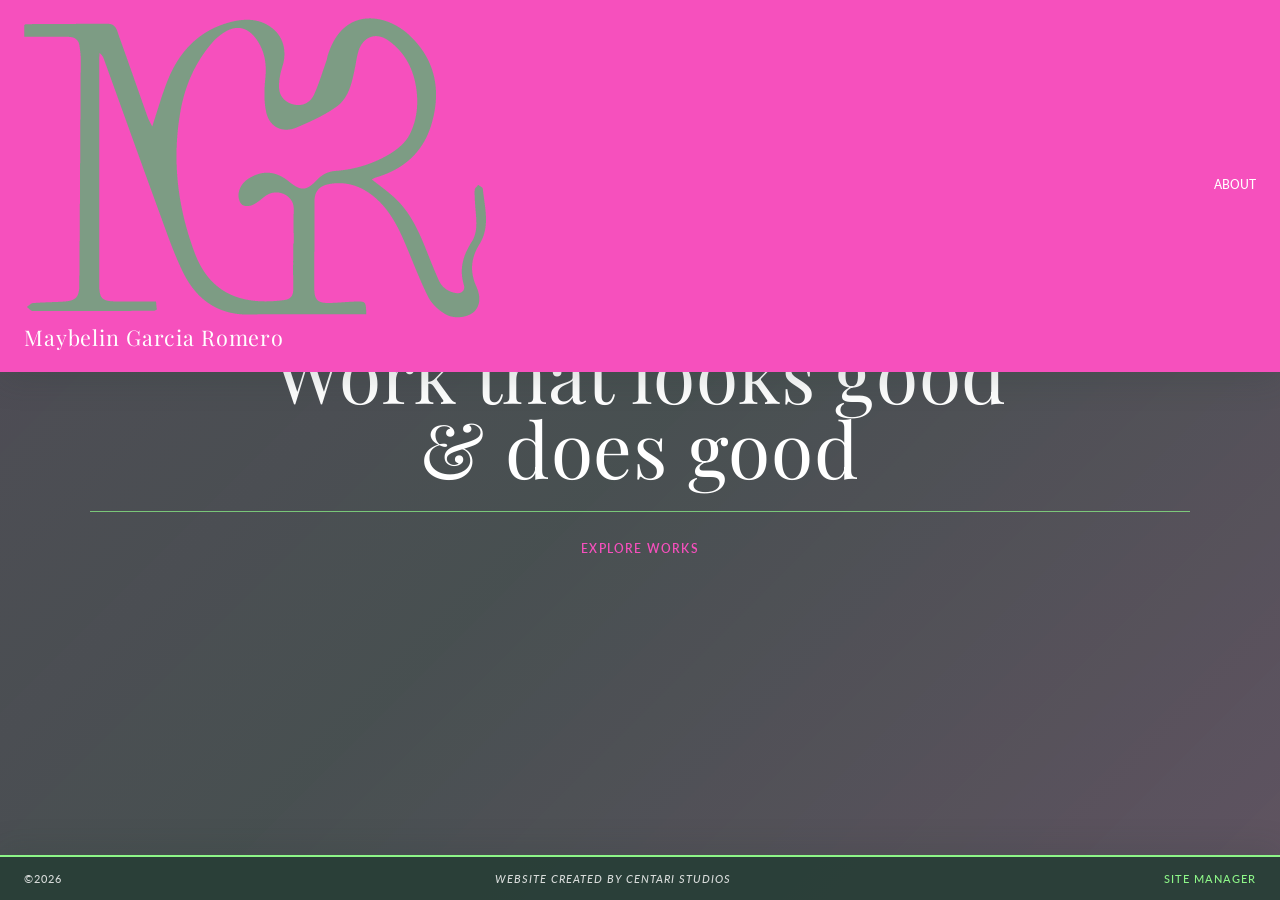
==== public/index.html @ 173c3e7e "make logo center" ====
<!DOCTYPE HTML>
<html lang="en">
<head>
    <meta charset="UTF-8">
    <meta name="viewport" content="width=device-width, initial-scale=1.0">
    <meta name="description" content="Portfolio of Maybelin Garcia Romero.">
    <title>Maybelin Works</title>
    <link rel="icon" href="assets/maygarcia_logo.png" type="image/png" sizes="32x32" data-site-favicon>
    <link rel="preconnect" href="https://fonts.googleapis.com">
    <link rel="preconnect" href="https://fonts.gstatic.com" crossorigin>
    <link href="https://fonts.googleapis.com/css2?family=Lato:wght@300;400;700;900&family=Playfair+Display:ital,wght@0,400;0,500;0,600;0,700;0,800;0,900;1,400;1,600;1,700&display=swap" rel="stylesheet">
    <link rel="stylesheet" href="./stylesheet.css?v=20260817-20">
</head>
<body>

    <-- Background Video -->
<video
        class="background-video"
        autoplay
        muted
        loop
        playsinline 
        preload="auto">
        <source src="https://pub-cc011682079448388e2f0a3b4000b951.r2.dev/bkg_video_16-9.mp4" type="video/mp4">
    </video>
    <div class="background-overlay"></div>

<a class="skip-link" href="#main-content">Skip to Content</a>

<-- Header -->
<header class="site-header">
        <a class="header-logo" href="#" aria-label="Return to Homepage">
            <center><img src="./assets/maygarcia_logo.png" data-site-logo alt="Maybelin Works Logo"></center>
            <span data-site-wordmark>Maybelin Garcia Romero</span>
        </a>

        <nav class="site-nav" aria-label="Site Links">
            <button class="nav-button" type="button" data-open-about>ABOUT</button>
        </nav>
    </header>
    
<-- Middle Hero -->
<main id="main-content">
        <section class="hero">
                <div class="hero-inner">
                    <h1 class="hero-title">Work that looks good<br>&amp; does good</h1>
                    <div class="hero-bottom">
                        <button class="text-button" type="button" data-open-projects>Explore Works</button>
                        <a class="hero-home-button" href="#work" data-home-button hidden>View My Work</a>
                    </div>
                </div>
            </div>
        </section>
    </main>
    
<-- Footer -->
<footer class="site-footer">
        <p><span data-footer-text>©<span data-current-year>Maybelin Works</span></span></p>
        <p><em>Website created by Centari Studios</em></p>
        <p><a href="./admin-login.html">Site Manager</a></p>
    </footer>

<dialog data-projects-dialog>
        <div class="dialog-toolbar">
            <p>Selected Work</p>
            <button class="dialog-close" type="button" data-close-projects>Close</button>
        </div>

        <div class="portfolio-dialog-content">
            <header class="portfolio-intro">
                <h2>Projects and Creative Works</h2>
                <p>
                    A selection of branding, editorial, typography,
                    photography, and educational design work shaped
                    by visual research, culture, and curiosity.
                </p>
            </header>

            <div class="project-list">
<article class="project">
                    <div class="project-gallery">
                        <div class="project-gallery-section">
                            <p class="gallery-heading">Publication</p>

                            <div class="publication-gallery">
                                <div class="publication-spread">
                                    <img src="./assets/fenix_pub/page_01.png" alt="Fenix publication page 1" loading="lazy">
                                    <img src="./assets/fenix_pub/page_02.png" alt="Fenix publication page 2" loading="lazy">
                                </div>

                                <div class="publication-spread">
                                    <img src="./assets/fenix_pub/page_03.png" alt="Fenix publication page 3" loading="lazy">
                                    <img src="./assets/fenix_pub/page_04.png" alt="Fenix publication page 4" loading="lazy">
                                </div>

                                <div class="publication-spread">
                                    <img src="./assets/fenix_pub/page_05.png" alt="Fenix publication page 5" loading="lazy">
                                    <img src="./assets/fenix_pub/page_06.png" alt="Fenix publication page 6" loading="lazy">
                                </div>

                                <div class="publication-spread">
                                    <img src="./assets/fenix_pub/page_07.png" alt="Fenix publication page 7" loading="lazy">
                                    <img src="./assets/fenix_pub/page_08.png" alt="Fenix publication page 8" loading="lazy">
                                </div>

                                <div class="publication-spread">
                                    <img src="./assets/fenix_pub/page_09.png" alt="Fenix publication page 9" loading="lazy">
                                    <img src="./assets/fenix_pub/page_10.png" alt="Fenix publication page 10" loading="lazy">
                                </div>

                                <div class="publication-spread">
                                    <img src="./assets/fenix_pub/page_11.png" alt="Fenix publication page 11" loading="lazy">
                                    <img src="./assets/fenix_pub/page_12.png" alt="Fenix publication page 12" loading="lazy">
                                </div>

                                <div class="publication-spread">
                                    <img src="./assets/fenix_pub/page_13.png" alt="Fenix publication page 13" loading="lazy">
                                    <img src="./assets/fenix_pub/page_14.png" alt="Fenix publication page 14" loading="lazy">
                                </div>

                                <div class="publication-spread">
                                    <img src="./assets/fenix_pub/page_15.png" alt="Fenix publication page 15" loading="lazy">
                                    <img src="./assets/fenix_pub/page_16.png" alt="Fenix publication page 16" loading="lazy">
                                </div>

                                <div class="publication-spread">
                                    <img src="./assets/fenix_pub/page_17.png" alt="Fenix publication page 17" loading="lazy">
                                    <img src="./assets/fenix_pub/page_18.png" alt="Fenix publication page 18" loading="lazy">
                                </div>

                                <div class="publication-spread">
                                    <img src="./assets/fenix_pub/page_19.png" alt="Fenix publication page 19" loading="lazy">
                                    <img src="./assets/fenix_pub/page_20.png" alt="Fenix publication page 20" loading="lazy">
                                </div>

                                <div class="publication-spread">
                                    <img src="./assets/fenix_pub/page_21.png" alt="Fenix publication page 21" loading="lazy">
                                    <img src="./assets/fenix_pub/page_22.png" alt="Fenix publication page 22" loading="lazy" >
                                </div>

                                <div class="publication-spread">
                                    <img src="./assets/fenix_pub/page_23.png" alt="Fenix publication page 23" loading="lazy">
                                    <img src="./assets/fenix_pub/page_24.png" alt="Fenix publication page 24" loading="lazy">
                                </div>
                            </div>
                        </div>
<div class="project-gallery-section">
                            <p class="gallery-heading">Typography</p>
                            <div class="project-image-pair">
                                <img src="./assets/fenix_pub/fenix_pub_typeface1.jpg" alt="Custom typography study created for Fenix" loading="lazy">
                                <img src="./assets/fenix_pub/fenix_pub_typeface2.jpg" alt="Custom typography detail created for Fenix" loading="lazy">
                            </div>
                            <img class="presentation-image" src="./assets/fenix_pub/sugar.png" alt="Handmade sprinkle typography used in the Fenix publication" loading="lazy">
                        </div>
<div class="project-gallery-section">
                            <p class="gallery-heading">Photography</p> 
                            <img class="presentation-image" src="./assets/fenix_pub/fenix_pub_photography1_final_pages.png" alt="Photography work created for the Fenix publication" loading="lazy">
                            <img class="presentation-image" src="./assets/fenix_pub/fenix_pub_photography2_final_pages.png" alt="Additional photography work created for the Fenix publication" loading="lazy">
                        </div>
<div class="project-gallery-section">
                            <p class="gallery-heading">Editorial Development</p> 
                            <img class="presentation-image" src="./assets/fenix_pub/fenix_pub_dep1_final_pages.png" alt="Editorial development for the Fenix publication" loading="lazy">
                            <img class="presentation-image" src="./assets/fenix_pub/fenix_pub_depa1_final_pages.png" alt="Additional editorial development for the Fenix publication" loading="lazy">
                        </div>
<div class="project-gallery-section">
                            <p class="gallery-heading">Moodboard</p>
                            <img class="presentation-image" src="./assets/fenix_pub/fenix_pub_moodboard.png" alt="Fenix publication moodboard and visual development" loading="lazy">
                        </div>
                    </div>

                    <div class="project-info">
                        <p class="project-number">Project 01</p>
                        <p class="project-kicker">Educational Publication</p>
                        <h3>Fenix</h3>
                        <div class="project-description">
                            <p>
                                Fenix is a travel-focused publication documenting
                                kid-friendly destinations across Arizona.
                            </p>

                            <p>
                                The project combines editorial design, typography,
                                photography, and travel recommendations.
                            </p>

                            <p>
                                One featured spread uses an Old English-inspired
                                typeface recreated entirely by hand using sprinkles.
                            </p>

                            <p>
                                All design, typography, and photography were created
                                by Maybelin Garcia Romero.
                            </p>
                        </div>

                        <dl class="project-meta">
                            <div>
                                <dt>Type</dt>
                                <dd>Educational Publication</dd>
                            </div>
                            <div>
                                <dt>Role</dt>
                                <dd>Editorial Design, Typography &amp; Photography</dd>
                            </div>
                        </dl>
                    </div>
                </article>
<article class="project">
                    <div class="project-gallery presentation-gallery">
                        <img class="presentation-image" src="./assets/casa/casa_pres1.png" alt="Casa Guadalupe brand presentation" loading="lazy">
                        <div class="project-gallery-section">
                            <p class="gallery-heading">Identity</p>
                            <div class="project-image-pair">
                                <img src="./assets/casa/casa_red.png" alt="Casa Guadalupe red logo variation" loading="lazy">
                                <img src="./assets/casa/casa_ryg.png" alt="Casa Guadalupe colorful logo variation" loading="lazy">
                            </div>
                        </div>
                        <img class="presentation-image" src="./assets/casa/casa_pres2.png" alt="Casa Guadalupe visual identity presentation" loading="lazy">
                        <img class="presentation-image" src="./assets/casa/casa_pres3.png" alt="Casa Guadalupe branding presentation" loading="lazy">
                        <div class="project-gallery-section">
                            <p class="gallery-heading">Logo Variations</p>
                            <div class="project-image-pair">
                                <img src="./assets/casa/casa_bw.png" alt="Casa Guadalupe black and white logo variation" loading="lazy">
                                <img src="./assets/casa/casa_square.png" alt="Casa Guadalupe square logo design" loading="lazy">
                            </div>
                        </div>
                        <img class="presentation-image" src="./assets/casa/casa_pres4.png" alt="Casa Guadalupe brand application presentation" loading="lazy">
                        <img class="presentation-image" src="./assets/casa/casa_pres5.png" alt="Casa Guadalupe design system presentation" loading="lazy">
                        <img class="presentation-image" src="./assets/casa/casa_pres6.png" alt="Casa Guadalupe final brand presentation" loading="lazy">
                    </div>

                    <div class="project-info">
                        <p class="project-number">Project 02</p>
                        <p class="project-kicker">Educational Branding</p>
                        <h3>Casa Guadalupe</h3>
                        <div class="project-description">
                            <p>
                                Casa Guadalupe is a conceptual brand identity created
                                to build a welcoming sense of community around education.
                            </p>

                            <p>
                                The visual direction draws from the colors and patterns
                                of traditional zarape textiles.
                            </p>

                            <p>
                                The resulting branding uses vibrant color and pattern
                                to create a visual language rooted in education,
                                connection, warmth, and cultural memory.
                            </p>
                        </div>

                        <dl class="project-meta">
                            <div>
                                <dt>Type</dt>
                                <dd>Educational Branding</dd>
                            </div>
                            <div>
                                <dt>Role</dt>
                                <dd>Identity, Branding &amp; Art Direction</dd>
                            </div>
                        </dl>
                    </div>
                </article>
            </div>
        </div>
    </dialog>
<dialog data-about-dialog>
        <div class="dialog-toolbar">
            <p>ABOUT</p>
            <button class="dialog-close" type="button" data-close-about>Close</button>
        </div>

        <div class="about-content">
            <div class="about-intro">
                <h2>Maybelin Garcia Romero</h2>
            </div>

            <div class="about-copy">
                <p>
                    Selected work in branding, editorial design, typography,
                    photography, and visual identity.
                </p>
            </div>
        </div>
    </dialog>

    <script src="./site-config.js?v=20260817-20"></script>

</body>
</html>
---- public/stylesheet.css ----
@import url('https://fonts.googleapis.com/css2?family=Lato:wght@300;400;700;900&family=Playfair+Display:ital,wght@0,400;0,500;0,600;0,700;1,400&display=swap');

:root {
    --dark-green: #2A3F38;
    --lime: #8DF688;
    --purple: #562F54;
    --charcoal: #57585D;
    --pink: #F650BD;

    --background: #57585D;
    --text: #2A3F38;
    --panel: #FFFFFF;

    --light-text: #FFFFFF;

    --font-display: "Playfair Display", Georgia, serif;
    --font-body: "Lato", Arial, sans-serif;
}

* {
    box-sizing: border-box;
}

html {
    scroll-behavior: smooth;
}

html, body {
    width: 100%;
    min-height: 100%;
}

body {
    margin: 0;
    background: var(--background);
    color: var(--text);
    font-family: var(--font-body);
}

button, a, input, textarea, select {
    color: inherit;
    font: inherit;
}

button {
    cursor: pointer;
}

a {
    text-decoration: none;
}

a:hover, button:hover {
    color: var(--lime);
}

/* Accessibility */
.skip-link {
    position: fixed;
    top: 0;
    left: 0;
    padding: 0.75rem 1rem;
    background: var(--pink);
    color: var(--dark-green);
    z-index: 500;
    transform: translateY(-100%);
}

.skip-link:focus {
    transform: translateY(0);
}

/* Header */
.site-header {
    position: fixed;
    top: 0;
    left: 0;
    right: 0;
    z-index: 20;
    display: flex;
    align-items: center;
    justify-content: space-between;
    gap: 1rem;
    padding: 1.15rem 1.5rem;
    background: var(--pink);
    color: var(--light-text);
    border-bottom: 2px solid var(--pink);
    box-shadow: 0 8px 30px rgba(42, 63, 56, 0.18);
    backdrop-filter: blur(10px);
    -webkit-backdrop-filter: blur(10px);
    font-family: var(--font-body);
    font-size: 0.75rem;
    font-weight: 500;
    text-transform: uppercase;
    letter-spacing: 0.1em;
    pointer-events: none;
}

.site-header a,
.site-header button,
.site-nav {
    pointer-events: auto;
}

.header-logo {
    color: var(--light-text);
    font-family: var(--font-display);
    font-size: 1.35rem;
    font-weight: 400;
    text-transform: none;
    letter-spacing: 0.04em;
}

.header-logo:hover {
    color: var(--lime);
}

.site-nav {
    display: flex;
    align-items: center;
    gap: 1.3rem;
}

.nav-button,
.text-button,
.dialog-close {
    padding: 0;
    border: 0;
    background: none;
}

.site-nav a,
.site-nav button,
.text-button {
    position: relative;
}

.site-nav a::after, .site-nav button::after, .text-button::after {
    content: "";
    position: absolute;
    right: 0;
    bottom: -0.3rem;
    left: 0;
    height: 1px;
    background: currentColor;
    transform: scaleX(0);
    transform-origin: right;
    transition:
        transform 180ms ease;
}

.site-nav a:hover::after,
.site-nav button:hover::after,
.text-button:hover::after,
.site-nav a:focus::after,
.site-nav button:focus::after,
.text-button:focus::after {
    transform: scaleX(1);
    transform-origin: left;
}

.site-nav a:hover,
.site-nav button:hover {
    color: var(--lime);
}

/* Background and hero */
.background-video {
    position: fixed;
    inset: 0;
    width: 100%;
    height: 100%;
    object-fit: cover;
    z-index: 0;
    pointer-events: none;
}

.background-overlay {
    position: fixed;
    inset: 0;
    background: linear-gradient(135deg, rgba(86, 47, 84, 0.22), rgba(42, 63, 56, 0.18), rgba(246, 80, 189, 0.10)), rgba(42, 63, 56, 0.16);
    z-index: 1;
    pointer-events: none;
}

.hero {
    position: fixed;
    inset: 0;
    width: 100%;
    height: 100vh;
    display: flex;
    align-items: center;
    justify-content: center;
    padding: 6.5rem 2rem;
    text-align: center;
    z-index: 5;
    pointer-events: none;
}

.hero-inner {
    width: 100%;
    max-width: 1100px;
    display: flex;
    flex-direction: column;
    align-items: center;
    pointer-events: auto;
}

.hero-title {
    max-width: 900px;
    margin: 0 auto;
    color: var(--light-text);
    font-family: var(--font-display);
    font-size: clamp(3.2rem, 6vw, 6.7rem);
    font-weight: 400;
    line-height: 0.98;
    letter-spacing: 0.01em;
    text-align: center;
}

.hero-bottom {
    width: 100%;
    display: flex;
    flex-direction: column;
    align-items: center;
    gap: 1rem;
    margin-top: 1.6rem;
    padding-top: 1.2rem;
    border-top: 1px solid rgba(141, 246, 136, 0.72);
    text-align: center;
    pointer-events: auto;
}

.text-button {
    position: relative;
    z-index: 50;
    padding: 0.6rem 1rem;
    border: 0;
    background: none;
    color: var(--pink);
    white-space: nowrap;
    font-family: var(--font-body);
    font-size: 0.75rem;
    font-weight: 600;
    text-transform: uppercase;
    letter-spacing: 0.1em;
    cursor: pointer;
    pointer-events: auto;
}

.text-button:hover {
    color: var(--lime);
}

/* Footer */
.site-footer {
    position: fixed;
    bottom: 0;
    left: 0;
    right: 0;
    z-index: 20;
    display: flex;
    align-items: center;
    justify-content: space-between;
    gap: 1rem;
    padding: 0.95rem 1.5rem;
    background: rgba(42, 63, 56, 0.97);
    color: rgba(255, 255, 255, 0.82);
    border-top: 2px solid var(--lime);
    box-shadow: 0 -8px 30px rgba(42, 63, 56, 0.15);
    font-family: var(--font-body);
    font-size: 0.68rem;
    font-weight: 500;
    text-transform: uppercase;
    letter-spacing: 0.09em;
    pointer-events: none;
}

.site-footer p {
    margin: 0;
}

.site-footer a {
    color: var(--lime);
    pointer-events: auto;
}

.site-footer a:hover {
    color: var(--pink);
}

/* Dialogs and portfolio */
dialog {
    width: 100%;
    max-width: none;
    height: 100%;
    max-height: none;
    margin: 0;
    padding: 0;
    border: 0;
    background: var(--panel);
    color: var(--text);
    overflow-y: auto;
    z-index: 100;
}

dialog::backdrop {
    background: rgba(42, 63, 56, 0.75);
    backdrop-filter: blur(5px);
    -webkit-backdrop-filter: blur(5px);
}

dialog[open] {
    animation: dialog-in 220ms ease both;
}

@keyframes dialog-in {
    from {
        opacity: 0;
        transform: translateY(1rem);
    }

    to {
        opacity: 1;
        transform: translateY(0);
    }

}

.dialog-toolbar {
    position: sticky;
    top: 0;
    z-index: 5;
    display: flex;
    justify-content: space-between;
    align-items: center;
    padding: 1.15rem 1.5rem;
    border-bottom: 2px solid var(--pink);
    background: rgba(42, 63, 56, 0.98);
    color: var(--light-text);
    backdrop-filter: blur(12px);
    -webkit-backdrop-filter: blur(12px);
    font-family: var(--font-body);
    font-size: 0.72rem;
    font-weight: 500;
    text-transform: uppercase;
    letter-spacing: 0.1em;
}

.dialog-toolbar p {
    margin: 0;
    font-weight: 600;
}

.dialog-close {
    color: var(--lime);
    font-family: var(--font-body);
    font-size: 0.72rem;
    font-weight: 600;
    text-transform: uppercase;
    letter-spacing: 0.1em;
}

.dialog-close:hover {
    color: var(--pink);
}

.portfolio-dialog-content {
    padding: clamp(2.5rem, 5vw, 5.5rem) 1.5rem 6rem;
}

.portfolio-intro {
    display: grid;
    grid-template-columns: minmax(0, 1.5fr) minmax(260px, 0.5fr);
    gap: 3rem;
    margin-bottom: 4.5rem;
}

.portfolio-intro h2 {
    max-width: 850px;
    margin: 0;
    color: var(--purple);
    font-family: var(--font-display);
    font-size: clamp(3.2rem, 7vw, 7.5rem);
    font-weight: 400;
    line-height: 0.95;
    letter-spacing: 0.01em;
}

.portfolio-intro p {
    max-width: 500px;
    margin: 0;
    color: var(--charcoal);
    font-family: var(--font-body);
    font-size: 0.95rem;
    line-height: 1.75;
}

.project-list {
    display: grid;
    gap: 0;
    border-top: 3px solid var(--lime);
}

.project {
    display: grid;
    grid-template-columns: minmax(0, 1.4fr) minmax(270px, 0.6fr);
    gap: clamp(2rem, 5vw, 5rem);
    padding: 3rem 0 5rem;
    border-bottom: 1px solid rgba(86, 47, 84, 0.25);
}

.project-gallery {
    display: grid;
    gap: 1.5rem;
    min-width: 0;
}

.project-gallery > img {
    display: block;
    width: 100%;
    height: auto;
    min-height: 280px;
    background: var(--purple);
    object-fit: cover;
    border: 1px solid rgba(86, 47, 84, 0.15);
    border-radius: 12px;
    box-shadow: 0 12px 30px rgba(42, 63, 56, 0.08);
}

.project-gallery > img:first-child {
    min-height: 380px;
}

.project-gallery .presentation-image {
    display: block;
    width: 100%;
    height: auto;
    min-height: 0;
    object-fit: contain;
    background: #FFFFFF;
    border: 1px solid rgba(86, 47, 84, 0.15);
    border-radius: 12px;
    box-shadow: 0 14px 35px rgba(42, 63, 56, 0.10);
}

.publication-gallery {
    display: grid;
    gap: 1.75rem;
}

.publication-spread {
    display: grid;
    grid-template-columns: repeat(2, minmax(0, 1fr));
    gap: 0.65rem;
    padding: 1rem;
    background: linear-gradient(145deg, var(--dark-green), var(--purple));
    border: 1px solid rgba(246, 80, 189, 0.28);
    border-radius: 14px;
    box-shadow: 0 16px 35px rgba(42, 63, 56, 0.14);
    overflow: hidden;
}

.project-gallery .publication-spread img {
    display: block;
    width: 100%;
    height: auto;
    min-width: 0;
    min-height: 0;
    object-fit: contain;
    background: #FFFFFF;
    border: 0;
    border-radius: 6px;
    box-shadow: none;
}

.project-image-pair {
    display: grid;
    grid-template-columns: repeat(2, minmax(0, 1fr));
    gap: 1.25rem;
}

.project-gallery .project-image-pair img {
    display: block;
    width: 100%;
    height: auto;
    min-width: 0;
    min-height: 0;
    object-fit: contain;
    background: #FFFFFF;
    border: 1px solid rgba(86, 47, 84, 0.14);
    border-radius: 10px;
    box-shadow: 0 10px 25px rgba(42, 63, 56, 0.08);
}

.project-gallery-section {
    display: grid;
    gap: 1.25rem;
    margin-top: 1rem;
}

.gallery-heading {
    display: flex;
    align-items: center;
    gap: 1rem;
    margin: 0.5rem 0 0;
    color: var(--dark-green);
    font-family: var(--font-body);
    font-size: 0.68rem;
    font-weight: 700;
    text-transform: uppercase;
    letter-spacing: 0.14em;
}

.gallery-heading::after {
    content: "";
    flex: 1;
    height: 1px;
    background: rgba(141, 246, 136, 0.8);
}

.project-info {
    position: relative;
    align-self: start;
}

.project-number,
.project-kicker {
    margin: 0 0 0.8rem;
    color: var(--dark-green);
    font-family: var(--font-body);
    font-size: 0.7rem;
    font-weight: 700;
    text-transform: uppercase;
    letter-spacing: 0.13em;
}

.project-kicker {
    color: var(--pink);
}

.project-info h3 {
    margin: 0 0 1.25rem;
    color: var(--purple);
    font-family: var(--font-display);
    font-size: clamp(2.5rem, 4.5vw, 4.8rem);
    font-weight: 400;
    line-height: 1;
    letter-spacing: 0.01em;
}

.project-description {
    margin: 0;
    color: var(--charcoal);
    font-family: var(--font-body);
    font-size: 0.92rem;
    line-height: 1.75;
}

.project-description p {
    margin: 0 0 1rem;
}

.project-description p:last-child {
    margin-bottom: 0;
}

.project-description strong {
    color: var(--purple);
    font-weight: 600;
}

.project-meta {
    display: grid;
    gap: 0.8rem;
    margin: 2rem 0 0;
    padding-top: 1.25rem;
    border-top: 1px solid rgba(141, 246, 136, 0.8);
    font-family: var(--font-body);
    font-size: 0.82rem;
}

.project-meta div {
    display: grid;
    grid-template-columns: 5rem 1fr;
    gap: 1rem;
}

.project-meta dt {
    color: var(--dark-green);
    font-weight: 700;
}

.project-meta dd {
    margin: 0;
    color: var(--charcoal);
}

/* About */
.about-content {
    display: grid;
    grid-template-columns: minmax(0, 1.1fr) minmax(320px, 0.9fr);
    gap: clamp(3rem, 8vw, 8rem);
    padding: clamp(3rem, 7vw, 7rem) 1.5rem;
}

.about-content h2 {
    margin: 0;
    color: var(--purple);
    font-family: var(--font-display);
    font-size: clamp(3.2rem, 7vw, 7.5rem);
    font-weight: 400;
    line-height: 0.95;
    letter-spacing: 0.01em;
}

.about-copy {
    color: var(--charcoal);
    font-family: var(--font-body);
    font-size: 0.95rem;
    line-height: 1.8;
}

.about-copy p {
    margin-top: 0;
    margin-bottom: 1.25rem;
}

.about-copy p:first-child::first-letter {
    float: left;
    margin: 0.08em 0.12em 0 0;
    color: var(--pink);
    font-family: var(--font-display);
    font-size: 4.5rem;
    line-height: 0.7;
}

.about-intro {
    display: flex;
    flex-direction: column;
    align-items: flex-start;
}

.about-photo {
    width: 100%;
    max-width: 430px;
    margin-bottom: 2rem;
    overflow: hidden;
    border: 1px solid rgba(246, 80, 189, 0.45);
    border-radius: 16px;
    background: var(--purple);
    box-shadow: 0 20px 45px rgba(42, 63, 56, 0.14);
}

.about-photo img {
    display: block;
    width: 100%;
    aspect-ratio: 4 / 5;
    object-fit: cover;
    transition: transform 300ms ease;
}

.about-photo:hover img {
    transform: scale(1.015);
}

.contact-list {
    display: grid;
    gap: 1rem;
    margin-top: 2.5rem;
    padding-top: 1.5rem;
    border-top: 2px solid var(--lime);
    font-family: var(--font-body);
    font-size: 0.85rem;
}

.contact-list div {
    display: grid;
    grid-template-columns: 5rem 1fr;
    gap: 1rem;
}

.contact-list dt {
    color: var(--dark-green);
    font-weight: 700;
}

.contact-list dd {
    margin: 0;
}

.contact-list a {
    color: var(--pink);
    font-weight: 500;
}

.contact-list a:hover {
    color: var(--dark-green);
}

body.dialog-open {
    overflow: hidden;
}

/* Admin login */
.admin-login-page {
    min-height: 100vh;
    margin: 0;
    background:
        radial-gradient(circle at top left,rgba(246, 80, 189, 0.24),transparent 38%),
        radial-gradient(circle at bottom right,rgba(141, 246, 136, 0.18), transparent 42%), var(--dark-green);
    color: var(--light-text);
    font-family: var(--font-body);
}

.admin-login-main {
    min-height: 100vh;
    display: flex;
    align-items: center;
    justify-content: center;
    padding: 2rem;
}

.admin-login-card {
    width: min(100%, 440px);
    padding: 2.6rem;
    background: rgba(86, 47, 84, 0.87);
    border: 1px solid rgba(246, 80, 189, 0.55);
    border-radius: 18px;
    backdrop-filter: blur(14px);
    -webkit-backdrop-filter: blur(14px);
    box-shadow: 0 30px 80px rgba(20, 30, 26, 0.45), 0 0 40px rgba(246, 80, 189, 0.08);
}

.admin-login-heading {
    margin-bottom: 2rem;
}

.admin-login-kicker {
    margin: 0 0 0.75rem;
    color: var(--lime);
    font-family: var(--font-body);
    font-size: 0.7rem;
    font-weight: 600;
    text-transform: uppercase;
    letter-spacing: 0.15em;
}

.admin-login-heading h1 {
    margin: 0;
    color: var(--light-text);
    font-family: var(--font-display);
    font-size: clamp(3rem, 7vw, 4.5rem);
    font-weight: 400;
    line-height: 1;
    letter-spacing: 0.02em;
}

.admin-login-heading > p:last-child {
    margin: 1rem 0 0;
    color: rgba(255, 255, 255, 0.78);
    font-family: var(--font-body);
    font-size: 0.9rem;
    line-height: 1.6;
}

.admin-login-form {
    display: grid;
    gap: 1.25rem;
    font-family: var(--font-body);
}

.admin-form-group {
    display: grid;
    gap: 0.5rem;
}

.admin-form-group label {
    color: rgba(255, 255, 255, 0.85);
    font-size: 0.68rem;
    font-weight: 600;
    text-transform: uppercase;
    letter-spacing: 0.1em;
}

.admin-form-group input {
    width: 100%;
    padding: 0.95rem 1rem;
    border: 1px solid rgba(141, 246, 136, 0.32);
    border-radius: 9px;
    outline: none;
    background: rgba(255, 255, 255, 0.07);
    color: var(--light-text);
    font-family: var(--font-body);
    font-size: 0.95rem;
    transition:
        border-color 180ms ease,
        background 180ms ease,
        box-shadow 180ms ease;
}

.admin-form-group input:focus {
    border-color: var(--lime);
    background: rgba(255, 255, 255, 0.10);
    box-shadow: 0 0 0 3px rgba(141, 246, 136, 0.10);
}

.admin-password-wrapper {
    position: relative;
}

.admin-password-wrapper input {
    padding-right: 4.5rem;
}

.admin-password-toggle {
    position: absolute;
    top: 50%;
    right: 1rem;
    transform: translateY(-50%);
    padding: 0;
    border: 0;
    background: none;
    color: var(--lime);
    font-family: var(--font-body);
    font-size: 0.68rem;
    font-weight: 600;
    text-transform: uppercase;
    letter-spacing: 0.08em;
}

.admin-password-toggle:hover {
    color: var(--pink);
}

.admin-login-submit {
    width: 100%;
    padding: 1rem;
    border: 1px solid var(--pink);
    border-radius: 9px;
    background: var(--pink);
    color: var(--dark-green);
    font-family: var(--font-body);
    font-size: 0.78rem;
    font-weight: 700;
    text-transform: uppercase;
    letter-spacing: 0.1em;
    transition:
        background 180ms ease,
        color 180ms ease,
        border-color 180ms ease,
        transform 180ms ease;
}

.admin-login-submit:hover {
    border-color: var(--lime);
    background: var(--lime);
    color: var(--dark-green);
    transform: translateY(-1px);
}

.admin-login-submit:disabled {
    opacity: 0.6;
    cursor: wait;
    transform: none;
}

.admin-login-status {
    min-height: 1.25rem;
    margin: 0;
    color: var(--pink);
    font-size: 0.82rem;
}

.admin-login-status.success {
    color: var(--lime);
}

.admin-login-footer {
    margin-top: 2rem;
    padding-top: 1.25rem;
    border-top: 1px solid rgba(141, 246, 136, 0.3);
    text-align: center;
}

.admin-login-footer a {
    color: var(--lime);
    font-family: var(--font-body);
    font-size: 0.68rem;
    font-weight: 600;
    text-transform: uppercase;
    letter-spacing: 0.09em;
}

.admin-login-footer a:hover {
    color: var(--pink);
}

/* Responsive */
@media (max-width: 1000px) {
    .hero-text-box {
        width: min(86vw, 900px);
    }

    .hero-title {
        font-size: clamp(3rem, 8vw, 6rem);
    }

    .portfolio-intro {
        grid-template-columns: minmax(0, 1.25fr) minmax(240px, 0.75fr);
    }

}

@media (max-width: 760px) {
    .site-header {
        padding: 0.85rem 1rem;
        flex-direction: column;
        align-items: flex-start;
        gap: 0.55rem;
    }

    .wordmark {
        font-size: 1.2rem;
    }

    .site-nav {
        width: 100%;
        display: flex;
        flex-wrap: wrap;
        gap: 0.55rem 1rem;
    }

    .site-nav a,
    .site-nav button {
        font-size: 0.65rem;
    }

    .hero {
        position: fixed;
        inset: 0;
        width: 100%;
        height: 100vh;
        display: flex;
        align-items: center;
        justify-content: center;
        padding: 7.5rem 1rem 5.5rem;
        text-align: center;
        z-index: 5;
        pointer-events: none;
    }

    .hero-inner {
        width: 100%;
        max-width: 100%;
        display: flex;
        flex-direction: column;
        align-items: center;
        pointer-events: auto;
    }

    .hero-text-box {
        width: 100%;
        max-width: 620px;
        max-height: calc(100vh - 14rem);
        margin: 0 auto;
        padding: 26px 20px;
        border-radius: 14px;
        overflow-y: auto;
        pointer-events: auto;
    }

    .hero-text-box::before,
    .hero-text-box::after {
        width: 25px;
        height: 25px;
    }

    .hero-kicker {
        margin-bottom: 0.65rem;
        font-size: 0.64rem;
    }

    .hero-title {
        max-width: 100%;
        margin: 0 auto;
        font-size: clamp(2.6rem, 12vw, 4.8rem);
        line-height: 1;
        text-align: center;
    }

    .hero-bottom {
        width: 100%;
        gap: 0.85rem;
        margin-top: 1rem;
        padding-top: 0.85rem;
    }

    .text-button {
        align-self: center;
        font-size: 0.68rem;
    }

    .site-footer {
        padding: 0.7rem 1rem;
        flex-wrap: wrap;
        justify-content: center;
        gap: 0.25rem 0.8rem;
        font-size: 0.6rem;
        text-align: center;
    }

    .portfolio-intro,
    .project,
    .about-content {
        grid-template-columns: 1fr;
    }

    .portfolio-dialog-content,
    .dialog-toolbar,
    .about-content {
        padding-right: 1rem;
        padding-left: 1rem;
    }

    .dialog-toolbar {
        padding-top: 1rem;
        padding-bottom: 1rem;
    }

    .portfolio-intro {
        gap: 1.5rem;
        margin-bottom: 3rem;
    }

    .portfolio-intro h2,
    .about-content h2 {
        font-size: clamp(3rem, 14vw, 5rem);
    }

    .project {
        gap: 1.5rem;
        padding: 2.5rem 0 3.5rem;
    }

    .project-info {
        position: static;
        order: -1;
    }

    .project-gallery > img,
    .project-gallery > img:first-child {
        min-height: 220px;
    }

    .presentation-gallery .presentation-image {
        height: auto;
        min-height: 0;
        object-fit: contain;
    }

    .publication-spread {
        grid-template-columns: 1fr;
        gap: 0.8rem;
        padding: 0.8rem;
    }

    .project-gallery .publication-spread img {
        height: auto;
        min-height: 0;
        object-fit: contain;
    }

    .project-image-pair {
        grid-template-columns: 1fr;
    }

    .project-gallery .project-image-pair img {
        height: auto;
        min-height: 0;
        object-fit: contain;
    }

    .contact-list div,
    .project-meta div {
        grid-template-columns: 1fr;
        gap: 0.25rem;
    }

    .about-content {
        gap: 2rem;
    }

    .admin-login-main {
        padding: 1rem;
    }

    .admin-login-card {
        padding: 2rem 1.5rem;
    }

}

@media (max-width: 480px) {
    .site-header {
        padding: 0.7rem 0.8rem;
    }

    .wordmark {
        font-size: 1.05rem;
    }

    .site-nav {
        gap: 0.45rem 0.75rem;
    }

    .site-nav a,
    .site-nav button {
        font-size: 0.6rem;
    }

    .hero {
        padding: 7rem 0.75rem 5rem;
    }

    .hero-text-box {
        max-height: calc(100vh - 13rem);
        padding: 22px 16px;
    }

    .hero-title {
        font-size: clamp(2.35rem, 11vw, 3.8rem);
    }

    .site-footer {
        padding: 0.6rem 0.75rem;
        font-size: 0.54rem;
    }

    .publication-spread {
        padding: 0.55rem;
        gap: 0.55rem;
        border-radius: 10px;
    }

    .project-gallery .publication-spread img {
        border-radius: 4px;
    }

    .project-image-pair {
        gap: 0.8rem;
    }

    .admin-login-card {
        padding: 1.75rem 1.25rem;
    }

    .admin-login-heading h1 {
        font-size: 3rem;
    }

}

/* Image viewer */

.portfolio-zoomable {
    cursor: zoom-in;
    transition:
        transform 180ms ease,
        box-shadow 180ms ease,
        opacity 180ms ease;
}

.portfolio-zoomable:hover {
    transform: translateY(-2px);
    box-shadow: 0 18px 38px rgba(42, 63, 56, 0.16);
}

.portfolio-zoomable:focus-visible {
    outline: 3px solid var(--pink);
    outline-offset: 4px;
}

.portfolio-lightbox {
    width: 100vw;
    max-width: none;
    height: 100vh;
    max-height: none;
    margin: 0;
    padding: 0;
    border: 0;
    background: rgba(20, 28, 25, 0.98);
    color: var(--light-text);
    overflow: hidden;
}

.portfolio-lightbox::backdrop {
    background: rgba(20, 28, 25, 0.92);
    backdrop-filter: blur(12px);
    -webkit-backdrop-filter: blur(12px);
}

.portfolio-lightbox-toolbar {
    position: absolute;
    top: 0;
    left: 0;
    right: 0;
    z-index: 10;
    display: flex;
    align-items: center;
    justify-content: space-between;
    padding: 1.1rem 1.5rem;
    background: rgba(42, 63, 56, 0.94);
    border-bottom: 2px solid var(--pink);
    backdrop-filter: blur(14px);
    -webkit-backdrop-filter: blur(14px);
}

.portfolio-lightbox-count {
    margin: 0;
    color: var(--lime);
    font-family: var(--font-body);
    font-size: 0.7rem;
    font-weight: 700;
    text-transform: uppercase;
    letter-spacing: 0.12em;
}

.portfolio-lightbox-close {
    padding: 0;
    border: 0;
    background: none;
    color: var(--lime);
    font-family: var(--font-body);
    font-size: 0.7rem;
    font-weight: 700;
    text-transform: uppercase;
    letter-spacing: 0.12em;
}

.portfolio-lightbox-close:hover {
    color: var(--pink);
}

.portfolio-lightbox-close:focus-visible {
    outline: 2px solid var(--pink);
    outline-offset: 5px;
}

.portfolio-lightbox-stage {
    position: relative;
    width: 100%;
    height: 100%;
    display: flex;
    align-items: center;
    justify-content: center;
    padding: 5.5rem 6rem 2rem;
}

.portfolio-lightbox-figure {
    width: 100%;
    height: 100%;
    margin: 0;
    display: flex;
    flex-direction: column;
    align-items: center;
    justify-content: center;
    gap: 1rem;
}

.portfolio-lightbox-figure img {
    display: block;
    width: auto;
    height: auto;
    max-width: 100%;
    max-height: calc(100vh - 9rem);
    object-fit: contain;
    border-radius: 8px;
    background: #FFFFFF;
    box-shadow: 0 22px 70px rgba(0, 0, 0, 0.42);
}

.portfolio-lightbox-figure figcaption {
    max-width: 800px;
    margin: 0 auto;
    color: rgba(255, 255, 255, 0.78);
    font-family: var(--font-body);
    font-size: 0.75rem;
    line-height: 1.5;
    text-align: center;
}

.portfolio-lightbox-nav {
    position: absolute;
    top: 50%;
    z-index: 10;
    width: 3.4rem;
    height: 3.4rem;
    display: flex;
    align-items: center;
    justify-content: center;
    padding: 0;
    border: 1px solid rgba(141, 246, 136, 0.55);
    border-radius: 50%;
    background: rgba(42, 63, 56, 0.86);
    color: var(--lime);
    font-size: 1.6rem;
    transform: translateY(-50%);
    transition:
        background 180ms ease,
        color 180ms ease,
        border-color 180ms ease,
        transform 180ms ease;
}

.portfolio-lightbox-nav:hover {
    background: var(--pink);
    color: var(--dark-green);
    border-color: var(--pink);
    transform: translateY(-50%) scale(1.05);
}

.portfolio-lightbox-nav:focus-visible {
    outline: 3px solid var(--pink);
    outline-offset: 4px;
}

.portfolio-lightbox-prev {
    left: 1.25rem;
}

.portfolio-lightbox-next {
    right: 1.25rem;
}

@media (max-width: 760px) {
    .portfolio-lightbox-toolbar {
        padding: 0.9rem 1rem;
    }

    .portfolio-lightbox-stage {
        padding: 4.75rem 1rem 5.5rem;
    }

    .portfolio-lightbox-figure img {
        max-height: calc(100vh - 11rem);
    }

    .portfolio-lightbox-figure figcaption {
        padding: 0 1rem;
        font-size: 0.68rem;
    }

    .portfolio-lightbox-nav {
        top: auto;
        bottom: 1rem;
        width: 3rem;
        height: 3rem;
        transform: none;
    }

    .portfolio-lightbox-nav:hover {
        transform: scale(1.05);
    }

    .portfolio-lightbox-prev {
        left: calc(50% - 3.6rem);
    }

    .portfolio-lightbox-next {
        right: calc(50% - 3.6rem);
    }
}

@media (max-width: 480px) {
    .portfolio-lightbox-count,
    .portfolio-lightbox-close {
        font-size: 0.62rem;
    }

    .portfolio-lightbox-stage {
        padding: 4.5rem 0.6rem 5rem;
    }

    .portfolio-lightbox-figure {
        gap: 0.7rem;
    }

    .portfolio-lightbox-figure img {
        border-radius: 5px;
    }

    .portfolio-lightbox-nav {
        width: 2.75rem;
        height: 2.75rem;
        font-size: 1.35rem;
    }
}

/* Project switcher */

.project-switcher {
    display: flex;
    align-items: center;
    justify-content: center;
    gap: 1rem;
    margin-left: auto;
    margin-right: 1.5rem;
}

.project-switcher-button {
    padding: 0.55rem 0.8rem;
    border: 1px solid rgba(141, 246, 136, 0.45);
    border-radius: 8px;
    background: rgba(141, 246, 136, 0.06);
    color: var(--lime);
    font-family: var(--font-body);
    font-size: 0.68rem;
    font-weight: 600;
    text-transform: uppercase;
    letter-spacing: 0.08em;
    white-space: nowrap;
    cursor: pointer;
    transition:
        color 180ms ease,
        background 180ms ease,
        border-color 180ms ease,
        transform 180ms ease;
}

.project-switcher-button:hover {
    border-color: var(--pink);
    background: rgba(246, 80, 189, 0.1);
    color: var(--pink);
    transform: translateY(-1px);
}

.project-switcher-button:focus-visible {
    outline: 2px solid var(--pink);
    outline-offset: 3px;
}

.project-switcher-count {
    min-width: 3.5rem;
    color: rgba(255, 255, 255, 0.72);
    font-family: var(--font-body);
    font-size: 0.68rem;
    font-weight: 600;
    text-align: center;
    letter-spacing: 0.1em;
}

.project[hidden] {
    display: none !important;
}

.project-current {
    animation: project-in 220ms ease both;
    scroll-margin-top: 5.5rem;
}

@keyframes project-in {
    from {
        opacity: 0;
        transform: translateY(8px);
    }

    to {
        opacity: 1;
        transform: translateY(0);
    }
}

@media (max-width: 760px) {
    [data-projects-dialog] .dialog-toolbar {
        flex-wrap: wrap;
        gap: 0.75rem;
    }

    .project-switcher {
        order: 3;
        width: 100%;
        justify-content: space-between;
        margin: 0;
        padding-top: 0.75rem;
        border-top: 1px solid rgba(141, 246, 136, 0.2);
    }

    .project-switcher-button {
        padding: 0.5rem 0.65rem;
        font-size: 0.6rem;
    }

    .project-switcher-count {
        min-width: auto;
        font-size: 0.62rem;
    }

    .project-current {
        scroll-margin-top: 8.5rem;
    }
}

@media (max-width: 430px) {
    .project-switcher-button {
        max-width: 125px;
        white-space: normal;
        line-height: 1.25;
    }
}

/* Managed and CMS galleries */

.managed-project-gallery {
    display: grid;
    gap: 1.35rem;
}

.managed-gallery-heading {
    margin-top: 0;
}

.managed-gallery-grid {
    display: grid;
    grid-template-columns: repeat(2, minmax(0, 1fr));
    gap: 1rem;
    align-items: start;
}

.managed-gallery-item {
    min-width: 0;
    margin: 0;
}

.managed-gallery-item.managed-gallery-wide {
    grid-column: 1 / -1;
}

.managed-gallery-image {
    display: block;
    width: 100%;
    height: auto;
    min-width: 0;
    background: #FFFFFF;
    object-fit: contain;
    border: 1px solid rgba(86, 47, 84, 0.15);
    border-radius: 12px;
    box-shadow: 0 12px 30px rgba(42, 63, 56, 0.09);
}

.project-gallery-empty {
    display: grid;
    gap: 0.4rem;
    padding: 2rem;
    border: 1px dashed rgba(86, 47, 84, 0.3);
    border-radius: 12px;
    background: rgba(86, 47, 84, 0.04);
}

.project-gallery-empty strong {
    color: var(--purple);
    font-family: var(--font-display);
    font-size: 1.4rem;
    font-weight: 400;
}

.project-gallery-empty span {
    color: var(--charcoal);
    font-family: var(--font-body);
    font-size: 0.85rem;
    line-height: 1.6;
}

@media (max-width: 700px) {
    .managed-gallery-grid {
        grid-template-columns: 1fr;
    }

    .managed-gallery-item,
    .managed-gallery-item.managed-gallery-wide {
        grid-column: auto;
    }
}

.about-kicker {
    margin: 0 0 0.75rem;
    color: var(--pink);
    font-family: var(--font-body);
    font-size: 0.7rem;
    font-weight: 700;
    text-transform: uppercase;
    letter-spacing: 0.14em;
}

.cms-project-gallery {
    display: grid;
    gap: 1.35rem;
    min-width: 0;
}

.cms-gallery-heading {
    margin-top: 0;
}

.cms-gallery-grid {
    display: grid;
    grid-template-columns: repeat(2, minmax(0, 1fr));
    gap: 1rem;
    align-items: start;
}

.cms-gallery-item {
    min-width: 0;
    margin: 0;
}

.cms-gallery-image {
    display: block;
    width: 100%;
    height: auto;
    min-width: 0;
    object-fit: contain;
    background: #FFFFFF;
    border: 1px solid rgba(86, 47, 84, 0.15);
    border-radius: 12px;
    box-shadow: 0 12px 30px rgba(42, 63, 56, 0.09);
}

.gallery-layout-smart .cms-gallery-wide {
    grid-column: 1 / -1;
}

.gallery-layout-publication .cms-gallery-grid {
    gap: 0.7rem;
    padding: 1rem;
    background: linear-gradient(
        145deg,
        var(--dark-green),
        var(--purple)
    );
    border: 1px solid rgba(246, 80, 189, 0.28);
    border-radius: 14px;
    box-shadow: 0 16px 35px rgba(42, 63, 56, 0.14);
}

.gallery-layout-publication .cms-gallery-wide {
    grid-column: 1 / -1;
}

.gallery-layout-publication .cms-gallery-image {
    border: 0;
    border-radius: 6px;
    box-shadow: none;
}

.gallery-layout-full .cms-gallery-grid {
    grid-template-columns: 1fr;
    gap: 1.5rem;
}

.gallery-layout-grid .cms-gallery-grid {
    grid-template-columns: repeat(2, minmax(0, 1fr));
}

.gallery-layout-featured .cms-gallery-featured {
    grid-column: 1 / -1;
}

@media (max-width: 700px) {
    .cms-gallery-grid,
    .gallery-layout-grid .cms-gallery-grid,
    .gallery-layout-publication .cms-gallery-grid {
        grid-template-columns: 1fr;
    }

    .cms-gallery-item,
    .gallery-layout-smart .cms-gallery-wide,
    .gallery-layout-featured .cms-gallery-featured {
        grid-column: auto;
    }
}
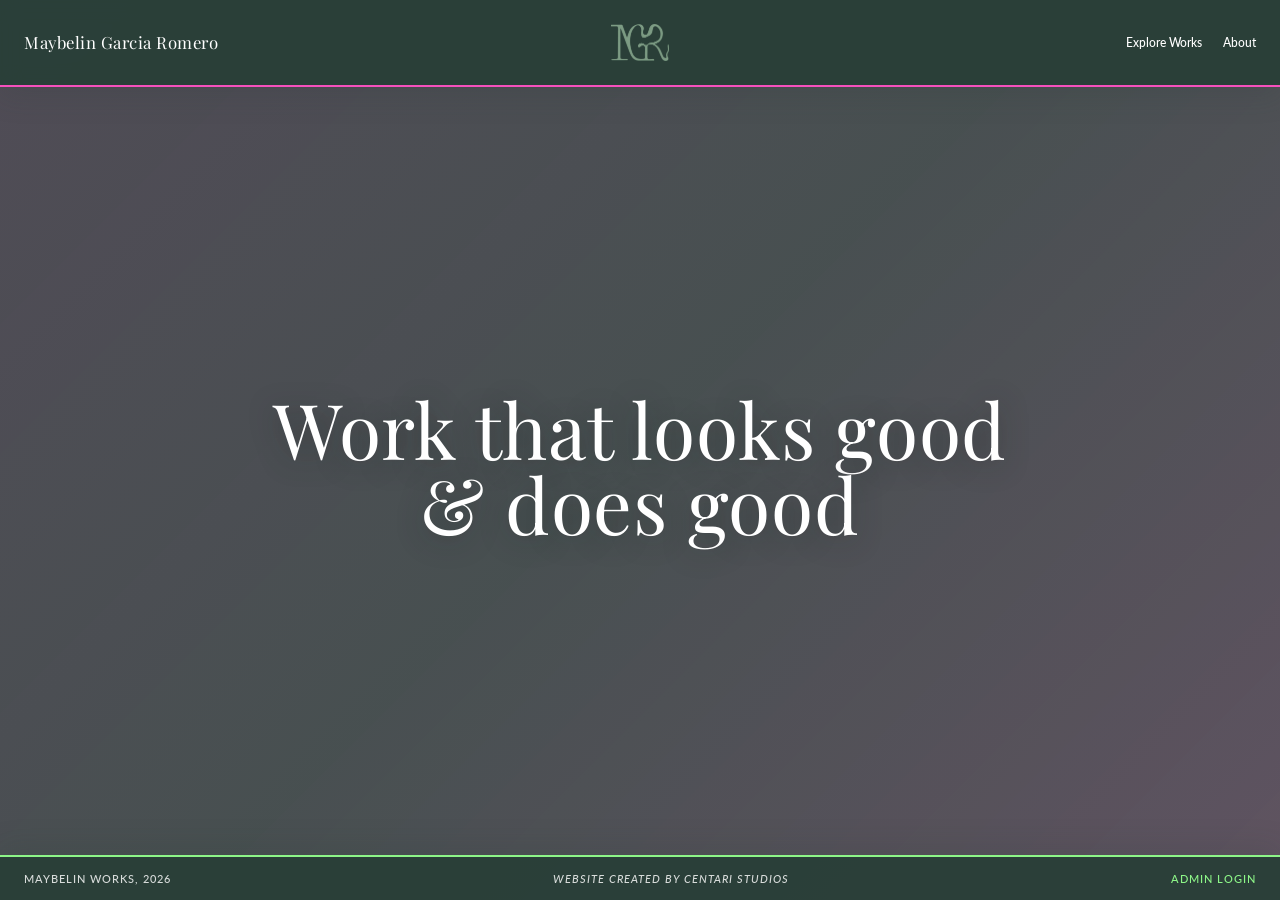
==== commit a3dc5097: "FIXITH (hopefully) Added Open Graph meta tags and updated favicon links." ====
--- a/public/index.html
+++ b/public/index.html
@@ -4,16 +4,21 @@
     <meta charset="UTF-8">
     <meta name="viewport" content="width=device-width, initial-scale=1.0">
     <meta name="description" content="Portfolio of Maybelin Garcia Romero.">
+    <meta property="og:type" content="website" data-social-type>
+    <meta property="og:title" content="Maybelin Works" data-social-title>
+    <meta property="og:description" content="Portfolio of Maybelin Garcia Romero." data-social-description>
+    <meta property="og:url" content="" data-social-url>
+    <meta property="og:image" content="" data-social-image>
     <title>Maybelin Works</title>
-    <link rel="icon" href="assets/maygarcia_logo.png" type="image/png" sizes="32x32" data-site-favicon>
+    <link rel="icon" href="./assets/favicon-32.png?v=20260817-20" type="image/png" sizes="32x32" data-site-favicon>
+    <link rel="apple-touch-icon" href="./assets/apple-touch-icon.png?v=20260817-20" sizes="180x180">
+    <meta name="theme-color" content="#2A3F38">
     <link rel="preconnect" href="https://fonts.googleapis.com">
     <link rel="preconnect" href="https://fonts.gstatic.com" crossorigin>
     <link href="https://fonts.googleapis.com/css2?family=Lato:wght@300;400;700;900&family=Playfair+Display:ital,wght@0,400;0,500;0,600;0,700;0,800;0,900;1,400;1,600;1,700&display=swap" rel="stylesheet">
     <link rel="stylesheet" href="./stylesheet.css?v=20260817-20">
 </head>
 <body>
-
-    <-- Background Video -->
 <video
         class="background-video"
         autoplay
@@ -24,42 +29,33 @@
         <source src="https://pub-cc011682079448388e2f0a3b4000b951.r2.dev/bkg_video_16-9.mp4" type="video/mp4">
     </video>
     <div class="background-overlay"></div>
-
 <a class="skip-link" href="#main-content">Skip to Content</a>
-
-<-- Header -->
 <header class="site-header">
-        <a class="header-logo" href="#" aria-label="Return to Homepage">
-            <center><img src="./assets/maygarcia_logo.png" data-site-logo alt="Maybelin Works Logo"></center>
-            <span data-site-wordmark>Maybelin Garcia Romero</span>
-        </a>
-
-        <nav class="site-nav" aria-label="Site Links">
-            <button class="nav-button" type="button" data-open-about>ABOUT</button>
+        <button class="site-name" type="button" data-go-home>
+            Maybelin Garcia Romero
+        </button>
+
+        <button class="site-logo" type="button" data-go-home aria-label="Return to homepage">
+            <img src="./assets/maygarcia_logo.png" data-site-logo alt="Maybelin Works logo">
+        </button>
+
+        <nav class="site-nav" aria-label="Site links">
+            <button class="nav-button" type="button" data-open-projects>Explore Works</button>
+            <button class="nav-button" type="button" data-open-about>About</button>
         </nav>
     </header>
-    
-<-- Middle Hero -->
 <main id="main-content">
         <section class="hero">
-                <div class="hero-inner">
-                    <h1 class="hero-title">Work that looks good<br>&amp; does good</h1>
-                    <div class="hero-bottom">
-                        <button class="text-button" type="button" data-open-projects>Explore Works</button>
-                        <a class="hero-home-button" href="#work" data-home-button hidden>View My Work</a>
-                    </div>
-                </div>
+            <div class="hero-inner">
+                <h1 class="hero-title">Work that looks good<br>&amp; does good</h1>
             </div>
         </section>
     </main>
-    
-<-- Footer -->
 <footer class="site-footer">
-        <p><span data-footer-text>©<span data-current-year>Maybelin Works</span></span></p>
+        <p><span data-footer-text>Maybelin Works</span>, <span data-current-year></span></p>
         <p><em>Website created by Centari Studios</em></p>
-        <p><a href="./admin-login.html">Site Manager</a></p>
+        <p><a href="./admin-login.html">Admin Login</a></p>
     </footer>
-
 <dialog data-projects-dialog>
         <div class="dialog-toolbar">
             <p>Selected Work</p>
@@ -288,6 +284,7 @@
     </dialog>
 
     <script src="./site-config.js?v=20260817-20"></script>
+    <script src="./public-header.js?v=20260823-1"></script>
 
 </body>
 </html>
--- a/public/stylesheet.css
+++ b/public/stylesheet.css
@@ -82,7 +82,7 @@
     justify-content: space-between;
     gap: 1rem;
     padding: 1.15rem 1.5rem;
-    background: var(--pink);
+    background: rgba(42, 63, 56, 0.97);
     color: var(--light-text);
     border-bottom: 2px solid var(--pink);
     box-shadow: 0 8px 30px rgba(42, 63, 56, 0.18);
@@ -102,7 +102,7 @@
     pointer-events: auto;
 }
 
-.header-logo {
+.wordmark {
     color: var(--light-text);
     font-family: var(--font-display);
     font-size: 1.35rem;
@@ -111,7 +111,7 @@
     letter-spacing: 0.04em;
 }
 
-.header-logo:hover {
+.wordmark:hover {
     color: var(--lime);
 }
 
@@ -204,6 +204,57 @@
     flex-direction: column;
     align-items: center;
     pointer-events: auto;
+}
+
+.hero-text-box {
+    position: relative;
+    width: min(70vw, 980px);
+    margin: 0 auto;
+    padding: 38px 52px;
+    background: linear-gradient(145deg,rgba(86, 47, 84, 0.90), rgba(73, 47, 72, 0.88));
+    border: 1px solid rgba(246, 80, 189, 0.60);
+    border-radius: 18px;
+    backdrop-filter: blur(12px);
+    -webkit-backdrop-filter: blur(12px);
+    box-shadow: 0 26px 70px rgba(42, 63, 56, 0.35), 0 0 40px rgba(246, 80, 189, 0.12);
+    text-align: center;
+    pointer-events: auto;
+}
+
+.hero-text-box::before {
+    content: "";
+    position: absolute;
+    top: 12px;
+    left: 12px;
+    width: 38px;
+    height: 38px;
+    border-top: 2px solid var(--lime);
+    border-left: 2px solid var(--lime);
+    border-radius: 5px 0 0 0;
+    pointer-events: none;
+}
+
+.hero-text-box::after {
+    content: "";
+    position: absolute;
+    right: 12px;
+    bottom: 12px;
+    width: 38px;
+    height: 38px;
+    border-right: 2px solid var(--pink);
+    border-bottom: 2px solid var(--pink);
+    border-radius: 0 0 5px 0;
+    pointer-events: none;
+}
+
+.hero-kicker {
+    margin: 0 0 0.8rem;
+    color: var(--lime);
+    font-family: var(--font-body);
+    font-size: 0.75rem;
+    font-weight: 600;
+    text-transform: uppercase;
+    letter-spacing: 0.18em;
 }
 
 .hero-title {
@@ -1679,3 +1730,169 @@
         grid-column: auto;
     }
 }
+
+
+/* Public header */
+.site-header {
+    display: grid;
+    grid-template-columns: minmax(0, 1fr) auto minmax(0, 1fr);
+    align-items: center;
+    gap: 1.5rem;
+    min-height: 82px;
+    padding: 0.85rem 1.5rem;
+}
+
+.site-name,
+.site-logo {
+    padding: 0;
+    border: 0;
+    background: none;
+    color: var(--light-text);
+    pointer-events: auto;
+}
+
+.site-name {
+    justify-self: start;
+    font-family: var(--font-display);
+    font-size: 1.05rem;
+    font-weight: 400;
+    line-height: 1.15;
+    text-align: left;
+    text-transform: none;
+    letter-spacing: 0.03em;
+}
+
+.site-logo {
+    justify-self: center;
+}
+
+.site-logo img {
+    display: block;
+    width: 58px;
+    height: 58px;
+    object-fit: contain;
+}
+
+.site-nav {
+    justify-self: end;
+}
+
+.site-nav button {
+    color: var(--light-text);
+}
+
+.site-name:hover,
+.site-name:focus-visible,
+.site-logo:hover,
+.site-logo:focus-visible,
+.site-nav button:hover,
+.site-nav button:focus-visible {
+    color: var(--lime);
+}
+
+/* Homepage */
+.hero {
+    padding-top: 7rem;
+    padding-bottom: 5rem;
+}
+
+.hero-inner {
+    max-width: 1000px;
+}
+
+.hero-title {
+    text-shadow: 0 4px 28px rgba(20, 28, 25, 0.35);
+}
+
+/* Public dialog headers */
+.public-dialog-header {
+    position: sticky;
+    top: 0;
+    z-index: 30;
+}
+
+.public-dialog-ready > .dialog-toolbar {
+    display: none;
+}
+
+.project-dialog-nav {
+    position: sticky;
+    top: 82px;
+    z-index: 20;
+    display: flex;
+    align-items: center;
+    gap: 1rem;
+    padding: 0.8rem 1.5rem;
+    background: rgba(255, 255, 255, 0.97);
+    border-bottom: 1px solid rgba(86, 47, 84, 0.18);
+    backdrop-filter: blur(10px);
+    -webkit-backdrop-filter: blur(10px);
+}
+
+.project-dialog-nav .project-switcher {
+    width: 100%;
+    margin: 0;
+}
+
+@media (max-width: 760px) {
+    .site-header {
+        grid-template-columns: minmax(0, 1fr) auto minmax(0, 1fr);
+        gap: 0.75rem;
+        min-height: 70px;
+        padding: 0.7rem 1rem;
+    }
+
+    .site-name {
+        max-width: 34vw;
+        font-size: 0.82rem;
+    }
+
+    .site-logo img {
+        width: 46px;
+        height: 46px;
+    }
+
+    .site-nav {
+        justify-content: flex-end;
+        gap: 0.4rem 0.75rem;
+    }
+
+    .site-nav button {
+        font-size: 0.58rem;
+    }
+
+    .hero {
+        padding: 6.5rem 1rem 4.5rem;
+    }
+
+    .project-dialog-nav {
+        top: 70px;
+        padding: 0.7rem 1rem;
+    }
+}
+
+@media (max-width: 480px) {
+    .site-header {
+        gap: 0.5rem;
+        padding: 0.65rem 0.75rem;
+    }
+
+    .site-name {
+        max-width: 32vw;
+        font-size: 0.72rem;
+    }
+
+    .site-logo img {
+        width: 42px;
+        height: 42px;
+    }
+
+    .site-nav {
+        gap: 0.35rem 0.55rem;
+    }
+
+    .site-nav button {
+        font-size: 0.54rem;
+        letter-spacing: 0.08em;
+    }
+}
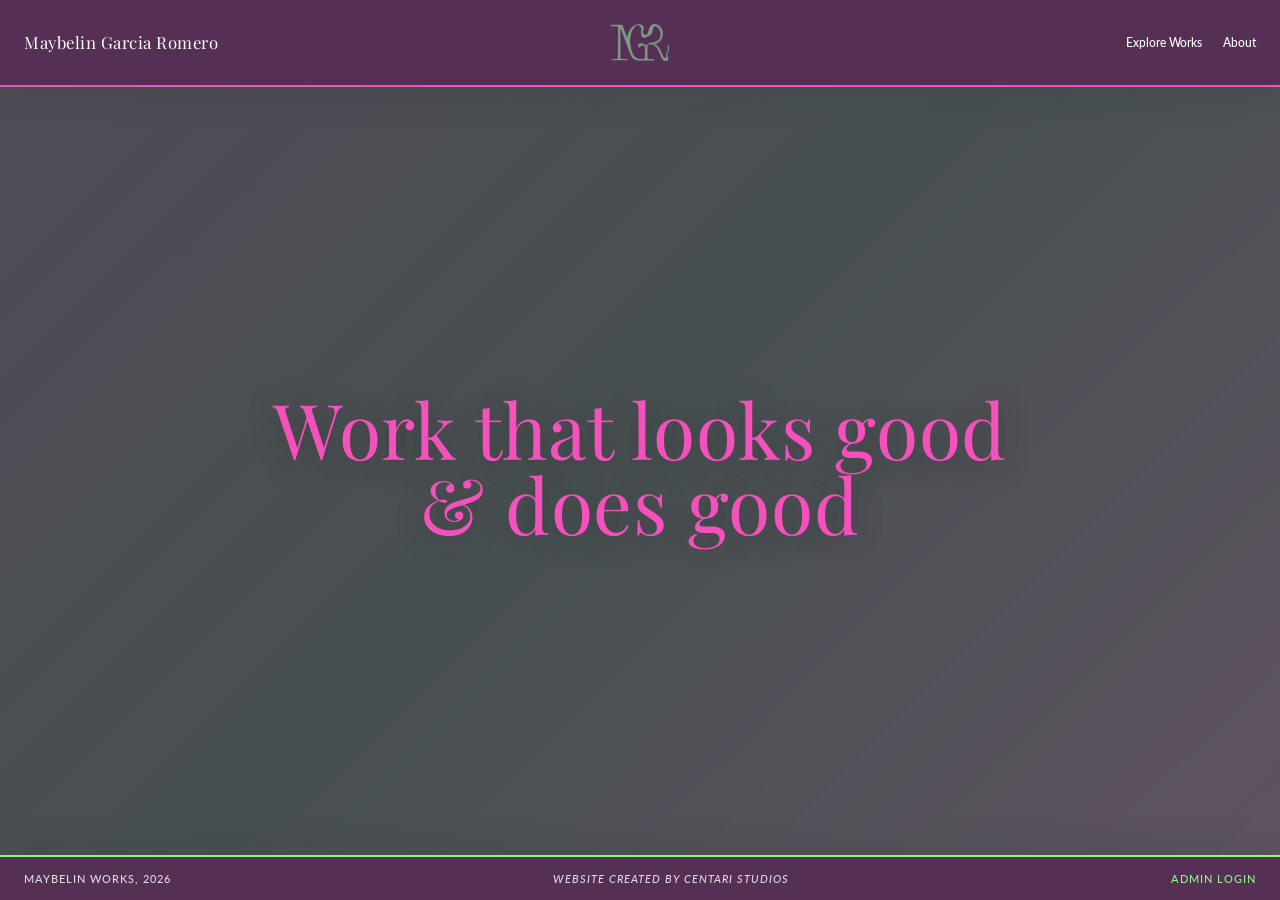
==== commit 300314dd: "readd photo element on about" ====
--- a/public/index.html
+++ b/public/index.html
@@ -66,9 +66,7 @@
             <header class="portfolio-intro">
                 <h2>Projects and Creative Works</h2>
                 <p>
-                    A selection of branding, editorial, typography,
-                    photography, and educational design work shaped
-                    by visual research, culture, and curiosity.
+                   A taste of my best works.
                 </p>
             </header>
 
@@ -269,15 +267,22 @@
             <button class="dialog-close" type="button" data-close-about>Close</button>
         </div>
 
-        <div class="about-content">
-            <div class="about-intro">
-                <h2>Maybelin Garcia Romero</h2>
-            </div>
-
+        <div class="about-intro">
+    <div class="about-photo">
+        <img src="./assets/may_photo.jpg" alt="Portrait of Maybelin Garcia Romero">
+    </div>
+    <h2>Maybelin Garcia Romero</h2>
+</div>
             <div class="about-copy">
                 <p>
-                    Selected work in branding, editorial design, typography,
-                    photography, and visual identity.
+                    The artworks I share here take me back to a time when life was simpler, and I was just beginning to discover the curious, wandering young girl within me.
+                    Growing up in LA, I was exposed to so many trends and cultures. 
+                    Thanks to my parents, I visited museums, sunset beaches, amusement parks, taquerias, third spaces like public parks, and a lot of public art.
+                    My works mirror who I was, who I am, and who I want to become. 
+                    This often translates into bold, unapologetic work, using my artistic voice to talk about hard things like identity and bias. 
+                    I am a woman first, then an artist. This is often reflected in my typography designs, which are carefully nurtured to convey femininity.
+                    As a mom to an 18-year-old, I value education–that is evident in my work through lived experiences. 
+                    I never gave myself the label of multidisciplinary artist, but as I evolve internally, I am more comfortable embracing that externally to share with others.
                 </p>
             </div>
         </div>
--- a/public/stylesheet.css
+++ b/public/stylesheet.css
@@ -82,7 +82,7 @@
     justify-content: space-between;
     gap: 1rem;
     padding: 1.15rem 1.5rem;
-    background: rgba(42, 63, 56, 0.97);
+    background: var(--purple);
     color: var(--light-text);
     border-bottom: 2px solid var(--pink);
     box-shadow: 0 8px 30px rgba(42, 63, 56, 0.18);
@@ -260,7 +260,7 @@
 .hero-title {
     max-width: 900px;
     margin: 0 auto;
-    color: var(--light-text);
+    color: var(--pink);
     font-family: var(--font-display);
     font-size: clamp(3.2rem, 6vw, 6.7rem);
     font-weight: 400;
@@ -315,7 +315,7 @@
     justify-content: space-between;
     gap: 1rem;
     padding: 0.95rem 1.5rem;
-    background: rgba(42, 63, 56, 0.97);
+    background: var(--purple);
     color: rgba(255, 255, 255, 0.82);
     border-top: 2px solid var(--lime);
     box-shadow: 0 -8px 30px rgba(42, 63, 56, 0.15);
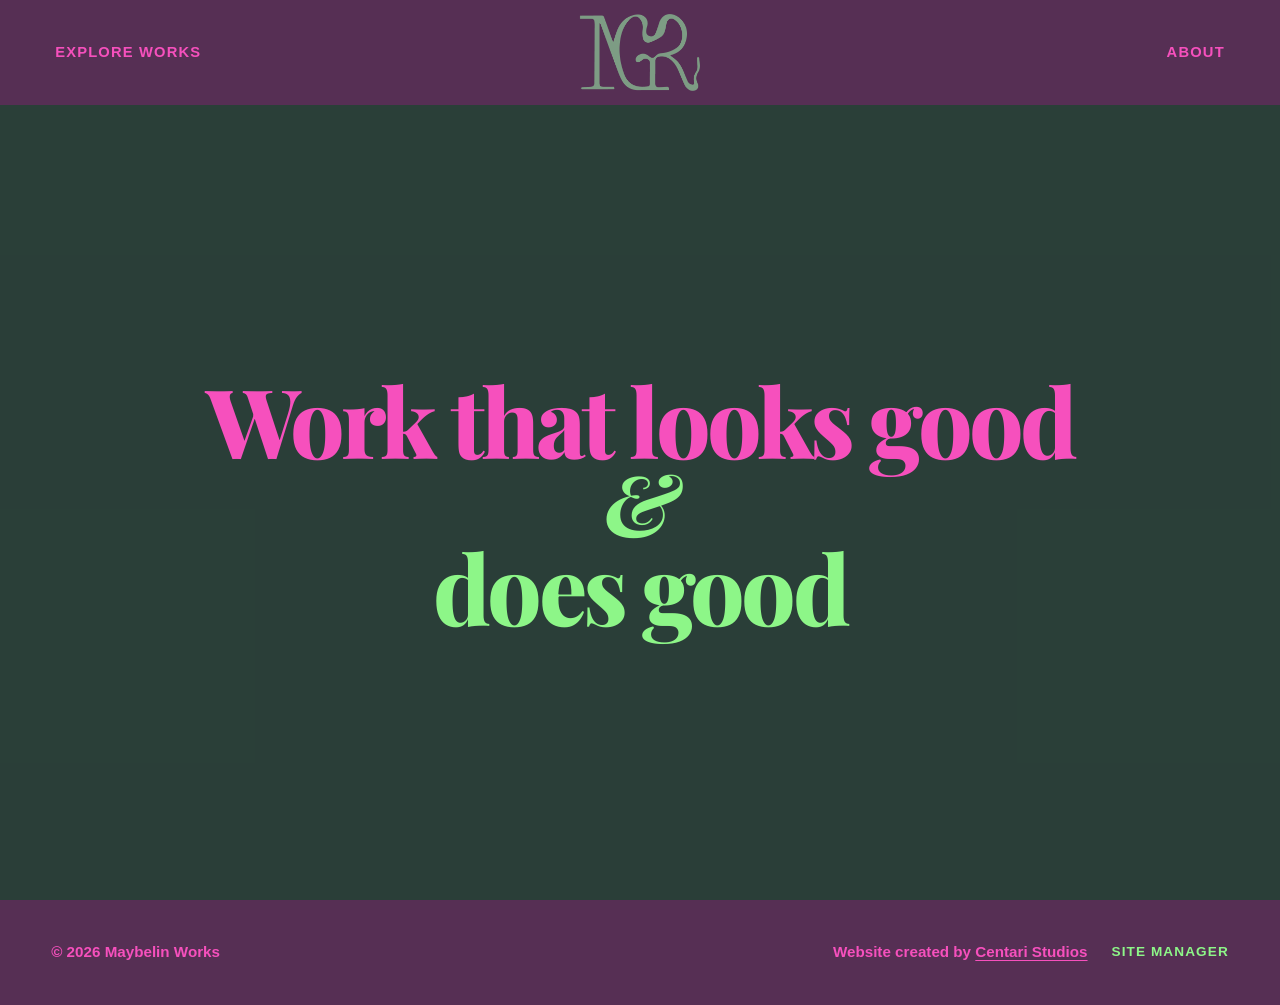
==== commit 7ff3d5df: "edits galore" ====
--- a/public/index.html
+++ b/public/index.html
@@ -1,295 +1,177 @@
-<!DOCTYPE HTML>
-<html lang="en">
+<!DOCTYPE html>
+<html lang="en"
+
 <head>
-    <meta charset="UTF-8">
-    <meta name="viewport" content="width=device-width, initial-scale=1.0">
-    <meta name="description" content="Portfolio of Maybelin Garcia Romero.">
-    <meta property="og:type" content="website" data-social-type>
-    <meta property="og:title" content="Maybelin Works" data-social-title>
-    <meta property="og:description" content="Portfolio of Maybelin Garcia Romero." data-social-description>
-    <meta property="og:url" content="" data-social-url>
-    <meta property="og:image" content="" data-social-image>
+    <meta charset="utf-8">
     <title>Maybelin Works</title>
-    <link rel="icon" href="./assets/favicon-32.png?v=20260817-20" type="image/png" sizes="32x32" data-site-favicon>
-    <link rel="apple-touch-icon" href="./assets/apple-touch-icon.png?v=20260817-20" sizes="180x180">
-    <meta name="theme-color" content="#2A3F38">
-    <link rel="preconnect" href="https://fonts.googleapis.com">
-    <link rel="preconnect" href="https://fonts.gstatic.com" crossorigin>
-    <link href="https://fonts.googleapis.com/css2?family=Lato:wght@300;400;700;900&family=Playfair+Display:ital,wght@0,400;0,500;0,600;0,700;0,800;0,900;1,400;1,600;1,700&display=swap" rel="stylesheet">
-    <link rel="stylesheet" href="./stylesheet.css?v=20260817-20">
+    <meta name="viewport" content="width=device-width, initial-scale=1">
+    <meta name="description" content="Portfolio for Maybelin Garcia Romero">
+    <meta name="author" content="Maybelin Garcia Romero">
+    <link rel="canonical" href="https://maybelinworks.com/">
+    <link rel="icon" type="image/png" href="./assets/maygarcia_logo.png">
+    <meta property="og:type" content="website">
+    <meta property="og:title" content="Maybelin Works">
+    <meta property="og:description" content="Portfolio for Maybelin Works">
+    <meta property="og:url" content="https://maybelinworks.com">
+    <meta property="og:image" content="https://maybelinworks.com/assets/maygarcia_logo.png">
+    <meta property="twitter:name" content="Maybelin Works">
+    <meta property="twitter:description" content="Portfolio for Maybelin Works">
+    <meta property="twitter:image" content="https://maybelinworks.com/assets/maygarcia_logo.png">
+    <meta property="twitter:card" content="summary_large_image">
+    <meta name="robots" content="noai, noimageai">
+    <meta name="pinterest" content="nopin">
+    <link rel="stylesheet" href="stylesheet.css">
+    <script src="site-config.js" defer></script>
+
+    <script type="application/ld+json">
+        {
+            "@context": "https://schema.org",
+            "@type": "Person",
+            "name": "Maybelin Garcia Romero",
+            "url": "https://maybelinworks.com/",
+            "jobTitle": "Brand Designer"
+        }
+    </script>
 </head>
+
 <body>
-<video
-        class="background-video"
-        autoplay
-        muted
-        loop
-        playsinline 
-        preload="auto">
-        <source src="https://pub-cc011682079448388e2f0a3b4000b951.r2.dev/bkg_video_16-9.mp4" type="video/mp4">
-    </video>
-    <div class="background-overlay"></div>
-<a class="skip-link" href="#main-content">Skip to Content</a>
-<header class="site-header">
-        <button class="site-name" type="button" data-go-home>
-            Maybelin Garcia Romero
-        </button>
+    <a class="skip-link" href="#main-content">Skip to Main Content</a>
 
-        <button class="site-logo" type="button" data-go-home aria-label="Return to homepage">
-            <img src="./assets/maygarcia_logo.png" data-site-logo alt="Maybelin Works logo">
-        </button>
+    <!-- Site Header -->
+     <header class="site-header" id="site-header">
+        <div class="header-content">
+            <a class="site-logo" href="#" aria-label="Maybelin Works Home">
+                <img id="site-logo" src="./assets/maygarcia_logo.png" alt="Maybelin Works" width="240" height="90">
+            </a>
 
-        <nav class="site-nav" aria-label="Site links">
-            <button class="nav-button" type="button" data-open-projects>Explore Works</button>
-            <button class="nav-button" type="button" data-open-about>About</button>
-        </nav>
-    </header>
-<main id="main-content">
-        <section class="hero">
-            <div class="hero-inner">
-                <h1 class="hero-title">Work that looks good<br>&amp; does good</h1>
+            <nav class="site-nav" aria-label="Primary Site Navigation">
+                <button class="site-nav_link" type="button" data-panel-open="panel_works" data-cms="site-nav_works-label">EXPLORE WORKS</button>
+                <button class="site-nav_link" type="button" data-panel-open="panel_about" data-cms="site-nav_about-label">ABOUT</button>
+            </nav>
+        </div>
+     </header>
+
+    <!-- Main Content -->
+     <main id="main-content">
+
+         <section class="hero" id="hero" aria-labelledby="hero-title">
+
+            <!-- Background Video -->
+            <video class="hero_video" id="hero_video" autoplay muted loop playsinline preload="metadata" aria-hidden="true">
+                <source id="hero_video" src="https://pub-cc011682079448388e2f0a3b4000b951.r2.dev/bkg_video_16-9.mp4" type="video/mp4">
+            </video>
+            <div class="hero_overlay" aria-hidden="true"></div>
+
+            <!--Hero Content-->
+            <div class="hero_content">
+                <h1 class="hero_title" id="hero_title">
+                    <span class="hero_tagline-top" data-cms="hero_tagline-top">Work that looks good</span>
+                    <span class="hero_and" aria-hidden="true">&amp;</span>
+                    <span class="hero_tagline-bottom" data-cms="hero_tagline-bottom">does good</span>
+                </h1>
             </div>
-        </section>
-    </main>
-<footer class="site-footer">
-        <p><span data-footer-text>Maybelin Works</span>, <span data-current-year></span></p>
-        <p><em>Website created by Centari Studios</em></p>
-        <p><a href="./admin-login.html">Admin Login</a></p>
-    </footer>
-<dialog data-projects-dialog>
-        <div class="dialog-toolbar">
-            <p>Selected Work</p>
-            <button class="dialog-close" type="button" data-close-projects>Close</button>
+         </section>
+
+     <!-- Explore Works Panel -->
+       <section class="panel_works" id="panel_works" artia-labelledby="works_title" hidden>
+        <div class="panel_content">
+            <header class="panel_header">
+                <p class="panel_label" data-cms="hero_works-label">SELECTED WORKS</p>
+                <h2 class="panel_title" id="works_title" data-cms="works_title">Projects &amp; Creative Works</h2>
+                <p class="panel_tagline" data-cms="works_intro">A taste of the best.</p>
+            </header>
+
+            <!-- Projects -->
+             <div class="project_grid" id="featured">
+
+                <!-- Fenix Publication-->
+                 <article class="project">
+                    <a class="project_link" href="./assets/fenix_pub">
+                        <img class="project_cover" src="/assets/fenix_pub/sugar.png" alt="Fenix Travel Publication" width="1600" height="1200" loading="lazy">
+
+                        <div class="project_content">
+                            <div class="project_meta">
+                                <span>PROJECT 01</span>
+                                <span>TRAVEL PUBLICATION</span>
+                            </div>
+
+                            <h3 class="project_title">Fenix Publication</h3>
+                            <p class="project_desc">I’d like to see if you could include this spread and highlight that the typography was created by hand with sprinkles from my pantry and tweezers, using an Old English typeface. 
+                            This spread is from a publication I called Fenix (in my last semester of college), and it was a blog-type publication for Arizona travel with my daughter. 
+                            It was created so other single moms would be in the know about kid-friendly spots in Arizona. 
+                            All design, typography, and photos by me.</p>
+                            <span class="project_button">EXPLORE PROJECT</span>
+                        </div>
+                    </a>
+                 </article>
+
+                 <!-- Casa Guadalupe -->
+                  <article class="project">
+                    <a class="project_link" href="/assets/casa">
+                        <img class="project_cover" src="assets/casa/casa_ryg.png" alt="Casa Guadalupe Branding Identity" width="1600" height="1600" loading="lazy">
+                        
+                        <div class="project_content">
+                            <div class="project_meta">
+                                <span>PROJECT 02</span>
+                                <span>BRANDING IDENTITY</span>
+                            </div>
+
+                            <h3 class="project_title">Casa Guadalupe Education Center Branding Indentity</h3>
+                            <p class="project_desc">Designed to engage 25- 35-year-old parents with children. 
+                                I have cool logo concepts for these; ultimately, I chose a pattern and colors that alluded to a zarape blanket that I discovered while traveling 
+                                to Downtown Old Los Angeles with my family–a week before the world went into shutdown for COVID. 
+                                Growing up in LA, I would often visit with my family for yearly Mexican festivities and traditions.
+                                We would often go to the Placita Olvera, where hundreds of vendors would line up to sell Hispanic goods. 
+                                This reminded me of a melting pot and community, so I wanted to bring that same vibrant feeling to the logo and brand identity of Casa.</p>
+                            <span class="project_button">EXPLORE PROJECT</span>
+                        </div>
+                    </a>
+                  </article>
+             </div>
+        </div>
+       </section>
+
+     <!-- About Panel -->
+      <section class="panel_about" id="panel_about" aria-labelledby="about_title" hidden>
+        <div class="panel_content">
+            <header class="panel_header">
+                <p class="panel_label" data-cms="hero_about-label">ABOUT</p>
+                <h2 class="panel_title" id="about_title" data-cms="about_title">MAYBELIN GARCIA ROMERO</h2>
+            </header>
+
+            <div class="about_content">
+                <!-- Headshot Photo -->
+                 <img id="about_photo" src="assets/may_photo.jpg" alt="Maybelin Garcia Romero" width="1000" height="1250" loading="lazy">
+            </div>
+
+            <!-- About Content -->
+             <div class="about_text">
+                <p>The artworks I share here take me back to a time when life was simpler, and I was just beginning to discover the curious, wandering young girl within me. 
+                    Growing up in LA, I was exposed to so many trends and cultures. 
+                    Thanks to my parents, I visited museums, sunset beaches, amusement parks, taquerias, third spaces like public parks, and a lot of public art. 
+                    My works mirror who I was, who I am, and who I want to become. 
+                    This often translates into bold, unapologetic work, using my artistic voice to talk about hard things like identity and bias. 
+                    I am a woman first, then an artist. 
+                    This is often reflected in my typography designs, which are carefully nurtured to convey femininity. 
+                    As a mom to an 18-year-old, I value education–that is evident in my work through lived experiences. 
+                    I never gave myself the label of multidisciplinary artist, but as I evolve internally, I am more comfortable embracing that externally to share with others.
+             </div>
+        </div>
+      </section>  
+     </main>  
+
+     <!-- Site Footer -->
+      <footer class="site-footer" id-="site-footer">
+        <div class="footer_content">
+            <p class="footer_brand" data-cms="footer_brand">© <span id="year"></span> Maybelin Works</p>
         </div>
 
-        <div class="portfolio-dialog-content">
-            <header class="portfolio-intro">
-                <h2>Projects and Creative Works</h2>
-                <p>
-                   A taste of my best works.
-                </p>
-            </header>
+        <div class="footer_meta">
+            <p><span data-cms="footer_credit">Website created by</span> <a href="https://centaristudios.com/" target="_blank" rel="noopener noreferrer">Centari Studios</a></p>
+            <a class="admin_link" href="/admin/admin_login.html" rel="nofollow">SITE MANAGER</a>
+        </div>
+      </footer>
 
-            <div class="project-list">
-<article class="project">
-                    <div class="project-gallery">
-                        <div class="project-gallery-section">
-                            <p class="gallery-heading">Publication</p>
-
-                            <div class="publication-gallery">
-                                <div class="publication-spread">
-                                    <img src="./assets/fenix_pub/page_01.png" alt="Fenix publication page 1" loading="lazy">
-                                    <img src="./assets/fenix_pub/page_02.png" alt="Fenix publication page 2" loading="lazy">
-                                </div>
-
-                                <div class="publication-spread">
-                                    <img src="./assets/fenix_pub/page_03.png" alt="Fenix publication page 3" loading="lazy">
-                                    <img src="./assets/fenix_pub/page_04.png" alt="Fenix publication page 4" loading="lazy">
-                                </div>
-
-                                <div class="publication-spread">
-                                    <img src="./assets/fenix_pub/page_05.png" alt="Fenix publication page 5" loading="lazy">
-                                    <img src="./assets/fenix_pub/page_06.png" alt="Fenix publication page 6" loading="lazy">
-                                </div>
-
-                                <div class="publication-spread">
-                                    <img src="./assets/fenix_pub/page_07.png" alt="Fenix publication page 7" loading="lazy">
-                                    <img src="./assets/fenix_pub/page_08.png" alt="Fenix publication page 8" loading="lazy">
-                                </div>
-
-                                <div class="publication-spread">
-                                    <img src="./assets/fenix_pub/page_09.png" alt="Fenix publication page 9" loading="lazy">
-                                    <img src="./assets/fenix_pub/page_10.png" alt="Fenix publication page 10" loading="lazy">
-                                </div>
-
-                                <div class="publication-spread">
-                                    <img src="./assets/fenix_pub/page_11.png" alt="Fenix publication page 11" loading="lazy">
-                                    <img src="./assets/fenix_pub/page_12.png" alt="Fenix publication page 12" loading="lazy">
-                                </div>
-
-                                <div class="publication-spread">
-                                    <img src="./assets/fenix_pub/page_13.png" alt="Fenix publication page 13" loading="lazy">
-                                    <img src="./assets/fenix_pub/page_14.png" alt="Fenix publication page 14" loading="lazy">
-                                </div>
-
-                                <div class="publication-spread">
-                                    <img src="./assets/fenix_pub/page_15.png" alt="Fenix publication page 15" loading="lazy">
-                                    <img src="./assets/fenix_pub/page_16.png" alt="Fenix publication page 16" loading="lazy">
-                                </div>
-
-                                <div class="publication-spread">
-                                    <img src="./assets/fenix_pub/page_17.png" alt="Fenix publication page 17" loading="lazy">
-                                    <img src="./assets/fenix_pub/page_18.png" alt="Fenix publication page 18" loading="lazy">
-                                </div>
-
-                                <div class="publication-spread">
-                                    <img src="./assets/fenix_pub/page_19.png" alt="Fenix publication page 19" loading="lazy">
-                                    <img src="./assets/fenix_pub/page_20.png" alt="Fenix publication page 20" loading="lazy">
-                                </div>
-
-                                <div class="publication-spread">
-                                    <img src="./assets/fenix_pub/page_21.png" alt="Fenix publication page 21" loading="lazy">
-                                    <img src="./assets/fenix_pub/page_22.png" alt="Fenix publication page 22" loading="lazy" >
-                                </div>
-
-                                <div class="publication-spread">
-                                    <img src="./assets/fenix_pub/page_23.png" alt="Fenix publication page 23" loading="lazy">
-                                    <img src="./assets/fenix_pub/page_24.png" alt="Fenix publication page 24" loading="lazy">
-                                </div>
-                            </div>
-                        </div>
-<div class="project-gallery-section">
-                            <p class="gallery-heading">Typography</p>
-                            <div class="project-image-pair">
-                                <img src="./assets/fenix_pub/fenix_pub_typeface1.jpg" alt="Custom typography study created for Fenix" loading="lazy">
-                                <img src="./assets/fenix_pub/fenix_pub_typeface2.jpg" alt="Custom typography detail created for Fenix" loading="lazy">
-                            </div>
-                            <img class="presentation-image" src="./assets/fenix_pub/sugar.png" alt="Handmade sprinkle typography used in the Fenix publication" loading="lazy">
-                        </div>
-<div class="project-gallery-section">
-                            <p class="gallery-heading">Photography</p> 
-                            <img class="presentation-image" src="./assets/fenix_pub/fenix_pub_photography1_final_pages.png" alt="Photography work created for the Fenix publication" loading="lazy">
-                            <img class="presentation-image" src="./assets/fenix_pub/fenix_pub_photography2_final_pages.png" alt="Additional photography work created for the Fenix publication" loading="lazy">
-                        </div>
-<div class="project-gallery-section">
-                            <p class="gallery-heading">Editorial Development</p> 
-                            <img class="presentation-image" src="./assets/fenix_pub/fenix_pub_dep1_final_pages.png" alt="Editorial development for the Fenix publication" loading="lazy">
-                            <img class="presentation-image" src="./assets/fenix_pub/fenix_pub_depa1_final_pages.png" alt="Additional editorial development for the Fenix publication" loading="lazy">
-                        </div>
-<div class="project-gallery-section">
-                            <p class="gallery-heading">Moodboard</p>
-                            <img class="presentation-image" src="./assets/fenix_pub/fenix_pub_moodboard.png" alt="Fenix publication moodboard and visual development" loading="lazy">
-                        </div>
-                    </div>
-
-                    <div class="project-info">
-                        <p class="project-number">Project 01</p>
-                        <p class="project-kicker">Educational Publication</p>
-                        <h3>Fenix</h3>
-                        <div class="project-description">
-                            <p>
-                                Fenix is a travel-focused publication documenting
-                                kid-friendly destinations across Arizona.
-                            </p>
-
-                            <p>
-                                The project combines editorial design, typography,
-                                photography, and travel recommendations.
-                            </p>
-
-                            <p>
-                                One featured spread uses an Old English-inspired
-                                typeface recreated entirely by hand using sprinkles.
-                            </p>
-
-                            <p>
-                                All design, typography, and photography were created
-                                by Maybelin Garcia Romero.
-                            </p>
-                        </div>
-
-                        <dl class="project-meta">
-                            <div>
-                                <dt>Type</dt>
-                                <dd>Educational Publication</dd>
-                            </div>
-                            <div>
-                                <dt>Role</dt>
-                                <dd>Editorial Design, Typography &amp; Photography</dd>
-                            </div>
-                        </dl>
-                    </div>
-                </article>
-<article class="project">
-                    <div class="project-gallery presentation-gallery">
-                        <img class="presentation-image" src="./assets/casa/casa_pres1.png" alt="Casa Guadalupe brand presentation" loading="lazy">
-                        <div class="project-gallery-section">
-                            <p class="gallery-heading">Identity</p>
-                            <div class="project-image-pair">
-                                <img src="./assets/casa/casa_red.png" alt="Casa Guadalupe red logo variation" loading="lazy">
-                                <img src="./assets/casa/casa_ryg.png" alt="Casa Guadalupe colorful logo variation" loading="lazy">
-                            </div>
-                        </div>
-                        <img class="presentation-image" src="./assets/casa/casa_pres2.png" alt="Casa Guadalupe visual identity presentation" loading="lazy">
-                        <img class="presentation-image" src="./assets/casa/casa_pres3.png" alt="Casa Guadalupe branding presentation" loading="lazy">
-                        <div class="project-gallery-section">
-                            <p class="gallery-heading">Logo Variations</p>
-                            <div class="project-image-pair">
-                                <img src="./assets/casa/casa_bw.png" alt="Casa Guadalupe black and white logo variation" loading="lazy">
-                                <img src="./assets/casa/casa_square.png" alt="Casa Guadalupe square logo design" loading="lazy">
-                            </div>
-                        </div>
-                        <img class="presentation-image" src="./assets/casa/casa_pres4.png" alt="Casa Guadalupe brand application presentation" loading="lazy">
-                        <img class="presentation-image" src="./assets/casa/casa_pres5.png" alt="Casa Guadalupe design system presentation" loading="lazy">
-                        <img class="presentation-image" src="./assets/casa/casa_pres6.png" alt="Casa Guadalupe final brand presentation" loading="lazy">
-                    </div>
-
-                    <div class="project-info">
-                        <p class="project-number">Project 02</p>
-                        <p class="project-kicker">Educational Branding</p>
-                        <h3>Casa Guadalupe</h3>
-                        <div class="project-description">
-                            <p>
-                                Casa Guadalupe is a conceptual brand identity created
-                                to build a welcoming sense of community around education.
-                            </p>
-
-                            <p>
-                                The visual direction draws from the colors and patterns
-                                of traditional zarape textiles.
-                            </p>
-
-                            <p>
-                                The resulting branding uses vibrant color and pattern
-                                to create a visual language rooted in education,
-                                connection, warmth, and cultural memory.
-                            </p>
-                        </div>
-
-                        <dl class="project-meta">
-                            <div>
-                                <dt>Type</dt>
-                                <dd>Educational Branding</dd>
-                            </div>
-                            <div>
-                                <dt>Role</dt>
-                                <dd>Identity, Branding &amp; Art Direction</dd>
-                            </div>
-                        </dl>
-                    </div>
-                </article>
-            </div>
-        </div>
-    </dialog>
-<dialog data-about-dialog>
-        <div class="dialog-toolbar">
-            <p>ABOUT</p>
-            <button class="dialog-close" type="button" data-close-about>Close</button>
-        </div>
-
-        <div class="about-intro">
-    <div class="about-photo">
-        <img src="./assets/may_photo.jpg" alt="Portrait of Maybelin Garcia Romero">
-    </div>
-    <h2>Maybelin Garcia Romero</h2>
-</div>
-            <div class="about-copy">
-                <p>
-                    The artworks I share here take me back to a time when life was simpler, and I was just beginning to discover the curious, wandering young girl within me.
-                    Growing up in LA, I was exposed to so many trends and cultures. 
-                    Thanks to my parents, I visited museums, sunset beaches, amusement parks, taquerias, third spaces like public parks, and a lot of public art.
-                    My works mirror who I was, who I am, and who I want to become. 
-                    This often translates into bold, unapologetic work, using my artistic voice to talk about hard things like identity and bias. 
-                    I am a woman first, then an artist. This is often reflected in my typography designs, which are carefully nurtured to convey femininity.
-                    As a mom to an 18-year-old, I value education–that is evident in my work through lived experiences. 
-                    I never gave myself the label of multidisciplinary artist, but as I evolve internally, I am more comfortable embracing that externally to share with others.
-                </p>
-            </div>
-        </div>
-    </dialog>
-
-    <script src="./site-config.js?v=20260817-20"></script>
-    <script src="./public-header.js?v=20260823-1"></script>
-
+    <script src="/site-config.js" defer></script>
 </body>
-</html>
+</html>
--- a/public/stylesheet.css
+++ b/public/stylesheet.css
@@ -1,1898 +1,702 @@
-@import url('https://fonts.googleapis.com/css2?family=Lato:wght@300;400;700;900&family=Playfair+Display:ital,wght@0,400;0,500;0,600;0,700;1,400&display=swap');
-
+/* Fonts */
+@import url("https://fonts.googleapis.com/css2?family=Playfair+Display:ital,wght@0,400;0,500;0,600;0,700;0,800;0,900;1,400;1,500;1,600;1,700;1,800;1,900&display=swap");
+
+/* Variables */
 :root {
     --dark-green: #2A3F38;
-    --lime: #8DF688;
+    --green: #8DF688;
+    --magenta: #F650BD;
     --purple: #562F54;
-    --charcoal: #57585D;
-    --pink: #F650BD;
-
-    --background: #57585D;
-    --text: #2A3F38;
-    --panel: #FFFFFF;
-
-    --light-text: #FFFFFF;
-
-    --font-display: "Playfair Display", Georgia, serif;
-    --font-body: "Lato", Arial, sans-serif;
-}
-
-* {
+    --gray: #57585D;
+    --white: #FFFFFF;
+    --black: #111111;
+    --display-font: "Playfair Display", Georgia, serif;
+    --body-font: Arial, Helvetica, sans-serif;
+    --header-height: 105px;
+    --page-padding: clamp(20px, 4vw, 64px);
+    --content-width: 1400px;
+    --transition: 0.25s ease;
+}
+
+
+*,
+*::before,
+*::after {
     box-sizing: border-box;
 }
 
 html {
+    margin: 0;
+    padding: 0;
     scroll-behavior: smooth;
-}
-
-html, body {
-    width: 100%;
-    min-height: 100%;
 }
 
 body {
     margin: 0;
-    background: var(--background);
-    color: var(--text);
-    font-family: var(--font-body);
-}
-
-button, a, input, textarea, select {
+    padding: 0;
+    background: var(--white);
+    color: var(--dark-green);
+    font-family: var(--body-font);
+    line-height: 1.5;
+    overflow-x: hidden;
+}
+
+img,
+video {
+    display: block;
+    max-width: 100%;
+}
+
+button,
+input,
+textarea,
+select {
+    font: inherit;
+}
+
+button {
+    border: 0;
+}
+
+button,
+a {
+    -webkit-tap-highlight-color: transparent;
+}
+
+a {
     color: inherit;
-    font: inherit;
-}
-
-button {
-    cursor: pointer;
-}
-
-a {
-    text-decoration: none;
-}
-
-a:hover, button:hover {
-    color: var(--lime);
-}
-
-/* Accessibility */
+}
+
+[hidden] {
+    display: none !important;
+}
+
+/* Acessability */
 .skip-link {
     position: fixed;
-    top: 0;
-    left: 0;
-    padding: 0.75rem 1rem;
-    background: var(--pink);
+    top: 12px;
+    left: 12px;
+    z-index: 9999;
+    padding: 10px 16px;
+    background: var(--green);
     color: var(--dark-green);
-    z-index: 500;
-    transform: translateY(-100%);
+    font-weight: 700;
+    text-decoration: none;
+    transform: translateY(-200%);
+    transition: transform var(--transition);
 }
 
 .skip-link:focus {
     transform: translateY(0);
 }
 
-/* Header */
+a:focus-visible,
+button:focus-visible {
+    outline: 3px solid var(--green);
+    outline-offset: 4px;
+}
+
+/* header */
+
 .site-header {
     position: fixed;
     top: 0;
     left: 0;
-    right: 0;
-    z-index: 20;
+    z-index: 1000;
+    width: 100%;
+    height: var(--header-height);
+    background: var(--purple);
+}
+
+.header-content {
+    position: relative;
+    display: flex;
+    align-items: center;
+    width: min(100%, var(--content-width));
+    height: 100%;
+    margin: 0 auto;
+    padding: 0 var(--page-padding);
+}
+
+/* site logo */
+
+.site-logo {
+    position: absolute;
+    top: 50%;
+    left: 50%;
+    z-index: 5;
+    transform: translate(-50%, -50%);
+    display: flex;
+    align-items: center;
+    justify-content: center;
+    text-decoration: none;
+}
+
+.site-logo img {
+    width: auto;
+    height: 78px;
+    object-fit: contain;
+    transition: transform var(--transition), opacity var(--transition);
+}
+
+.site-logo:hover img {
+    transform: scale(1.05);
+}
+
+.site-logo:active img {
+    transform: scale(0.98);
+}
+
+/* Navigation */
+.site-nav {
+    position: relative;
+    z-index: 2;
     display: flex;
     align-items: center;
     justify-content: space-between;
-    gap: 1rem;
-    padding: 1.15rem 1.5rem;
-    background: var(--purple);
-    color: var(--light-text);
-    border-bottom: 2px solid var(--pink);
-    box-shadow: 0 8px 30px rgba(42, 63, 56, 0.18);
-    backdrop-filter: blur(10px);
-    -webkit-backdrop-filter: blur(10px);
-    font-family: var(--font-body);
-    font-size: 0.75rem;
-    font-weight: 500;
-    text-transform: uppercase;
-    letter-spacing: 0.1em;
-    pointer-events: none;
-}
-
-.site-header a,
-.site-header button,
-.site-nav {
-    pointer-events: auto;
-}
-
-.wordmark {
-    color: var(--light-text);
-    font-family: var(--font-display);
-    font-size: 1.35rem;
-    font-weight: 400;
-    text-transform: none;
-    letter-spacing: 0.04em;
-}
-
-.wordmark:hover {
-    color: var(--lime);
-}
-
-.site-nav {
-    display: flex;
-    align-items: center;
-    gap: 1.3rem;
-}
-
-.nav-button,
-.text-button,
-.dialog-close {
-    padding: 0;
-    border: 0;
-    background: none;
-}
-
-.site-nav a,
-.site-nav button,
-.text-button {
+    width: 100%;
+}
+
+.site-nav_link {
+    padding: 8px 4px;
+    background: transparent;
+    color: var(--magenta);
+    font-size: clamp(0.8rem, 1.15vw, 1rem);
+    font-weight: 700;
+    letter-spacing: 0.08em;
+    cursor: pointer;
+    transition: color var(--transition), transform var(--transition);
+}
+
+.site-nav_link:hover {
+    color: var(--green);
+    transform: translateY(-2px);
+}
+
+#main-content {
+    min-height: 100vh;
+}
+
+/* heros */
+
+.hero {
     position: relative;
-}
-
-.site-nav a::after, .site-nav button::after, .text-button::after {
-    content: "";
+    display: flex;
+    align-items: center;
+    justify-content: center;
+    width: 100%;
+    min-height: 100svh;
+    padding-top: var(--header-height);
+    background: var(--dark-green);
+    overflow: hidden;
+}
+
+.hero_video {
     position: absolute;
-    right: 0;
-    bottom: -0.3rem;
-    left: 0;
-    height: 1px;
-    background: currentColor;
-    transform: scaleX(0);
-    transform-origin: right;
-    transition:
-        transform 180ms ease;
-}
-
-.site-nav a:hover::after,
-.site-nav button:hover::after,
-.text-button:hover::after,
-.site-nav a:focus::after,
-.site-nav button:focus::after,
-.text-button:focus::after {
-    transform: scaleX(1);
-    transform-origin: left;
-}
-
-.site-nav a:hover,
-.site-nav button:hover {
-    color: var(--lime);
-}
-
-/* Background and hero */
-.background-video {
-    position: fixed;
     inset: 0;
+    z-index: 0;
     width: 100%;
     height: 100%;
     object-fit: cover;
-    z-index: 0;
+    object-position: center;
+}
+
+.hero_overlay {
+    position: absolute;
+    inset: 0;
+    z-index: 1;
+    background: rgba(42, 63, 56, 0.12);
     pointer-events: none;
 }
 
-.background-overlay {
+.hero_content {
+    position: relative;
+    z-index: 2;
+    display: flex;
+    flex-direction: column;
+    align-items: center;
+    justify-content: center;
+    width: min(1200px, calc(100% - 40px));
+    margin: 0 auto;
+    text-align: center;
+}
+
+.hero_title {
+    display: flex;
+    flex-direction: column;
+    align-items: center;
+    margin: 0;
+    font-family: var(--display-font);
+    font-size: clamp(3.5rem, 7.5vw, 8rem);
+    font-weight: 800;
+    line-height: 0.88;
+    letter-spacing: -0.04em;
+}
+
+.hero_tagline-top {
+    display: block;
+    color: var(--magenta);
+    transition: color var(--transition), transform var(--transition);
+}
+
+.hero_tagline-top:hover {
+    color: var(--green);
+}
+
+.hero_and {
+    display: inline-block;
+    color: var(--green);
+    font-family: var(--display-font);
+    font-size: 0.9em;
+    font-style: italic;
+    font-weight: 700;
+    line-height: 0.95;
+    transition: color var(--transition), transform var(--transition);
+}
+
+.hero_and:hover {
+    color: var(--magenta);
+    transform: rotate(-4deg) scale(1.06);
+}
+
+.hero_tagline-bottom {
+    display: block;
+    color: var(--green);
+    transition: color var(--transition), transform var(--transition);
+}
+
+.hero_tagline-bottom:hover {
+    color: var(--magenta);
+}
+
+.hero_links {
+    display: flex;
+    align-items: center;
+    justify-content: center;
+    gap: 36px;
+    margin-top: clamp(35px, 5vw, 64px);
+}
+
+.hero_link {
+    padding: 8px 4px;
+    background: transparent;
+    color: var(--magenta);
+    font-size: 1rem;
+    font-weight: 700;
+    letter-spacing: 0.08em;
+    cursor: pointer;
+    transition: color var(--transition), transform var(--transition);
+}
+
+.hero_link:nth-child(2) {
+    color: var(--green);
+}
+
+.hero_link:hover {
+    color: var(--green);
+    transform: translateY(-3px);
+}
+
+.hero_link:nth-child(2):hover {
+    color: var(--magenta);
+}
+
+/* panels */
+
+.panel_works,
+.panel_about {
     position: fixed;
-    inset: 0;
-    background: linear-gradient(135deg, rgba(86, 47, 84, 0.22), rgba(42, 63, 56, 0.18), rgba(246, 80, 189, 0.10)), rgba(42, 63, 56, 0.16);
-    z-index: 1;
-    pointer-events: none;
-}
-
-.hero {
-    position: fixed;
-    inset: 0;
-    width: 100%;
-    height: 100vh;
-    display: flex;
-    align-items: center;
-    justify-content: center;
-    padding: 6.5rem 2rem;
-    text-align: center;
-    z-index: 5;
-    pointer-events: none;
-}
-
-.hero-inner {
-    width: 100%;
-    max-width: 1100px;
-    display: flex;
-    flex-direction: column;
-    align-items: center;
-    pointer-events: auto;
-}
-
-.hero-text-box {
-    position: relative;
-    width: min(70vw, 980px);
-    margin: 0 auto;
-    padding: 38px 52px;
-    background: linear-gradient(145deg,rgba(86, 47, 84, 0.90), rgba(73, 47, 72, 0.88));
-    border: 1px solid rgba(246, 80, 189, 0.60);
-    border-radius: 18px;
-    backdrop-filter: blur(12px);
-    -webkit-backdrop-filter: blur(12px);
-    box-shadow: 0 26px 70px rgba(42, 63, 56, 0.35), 0 0 40px rgba(246, 80, 189, 0.12);
-    text-align: center;
-    pointer-events: auto;
-}
-
-.hero-text-box::before {
-    content: "";
-    position: absolute;
-    top: 12px;
-    left: 12px;
-    width: 38px;
-    height: 38px;
-    border-top: 2px solid var(--lime);
-    border-left: 2px solid var(--lime);
-    border-radius: 5px 0 0 0;
-    pointer-events: none;
-}
-
-.hero-text-box::after {
-    content: "";
-    position: absolute;
-    right: 12px;
-    bottom: 12px;
-    width: 38px;
-    height: 38px;
-    border-right: 2px solid var(--pink);
-    border-bottom: 2px solid var(--pink);
-    border-radius: 0 0 5px 0;
-    pointer-events: none;
-}
-
-.hero-kicker {
-    margin: 0 0 0.8rem;
-    color: var(--lime);
-    font-family: var(--font-body);
-    font-size: 0.75rem;
-    font-weight: 600;
-    text-transform: uppercase;
-    letter-spacing: 0.18em;
-}
-
-.hero-title {
-    max-width: 900px;
-    margin: 0 auto;
-    color: var(--pink);
-    font-family: var(--font-display);
-    font-size: clamp(3.2rem, 6vw, 6.7rem);
-    font-weight: 400;
-    line-height: 0.98;
-    letter-spacing: 0.01em;
-    text-align: center;
-}
-
-.hero-bottom {
-    width: 100%;
-    display: flex;
-    flex-direction: column;
-    align-items: center;
-    gap: 1rem;
-    margin-top: 1.6rem;
-    padding-top: 1.2rem;
-    border-top: 1px solid rgba(141, 246, 136, 0.72);
-    text-align: center;
-    pointer-events: auto;
-}
-
-.text-button {
-    position: relative;
-    z-index: 50;
-    padding: 0.6rem 1rem;
-    border: 0;
-    background: none;
-    color: var(--pink);
-    white-space: nowrap;
-    font-family: var(--font-body);
-    font-size: 0.75rem;
-    font-weight: 600;
-    text-transform: uppercase;
-    letter-spacing: 0.1em;
-    cursor: pointer;
-    pointer-events: auto;
-}
-
-.text-button:hover {
-    color: var(--lime);
-}
-
-/* Footer */
-.site-footer {
-    position: fixed;
+    top: var(--header-height);
+    right: 0;
     bottom: 0;
     left: 0;
-    right: 0;
-    z-index: 20;
+    z-index: 900;
+    overflow-y: auto;
+    background: var(--white);
+    color: var(--dark-green);
+    overscroll-behavior: contain;
+}
+
+.panel_content {
+    width: min(100%, var(--content-width));
+    min-height: 100%;
+    margin: 0 auto;
+    padding: clamp(50px, 7vw, 100px) var(--page-padding)                 clamp(80px, 10vw, 150px);
+}
+
+.panel_header {
+    max-width: 1000px;
+    margin-bottom: clamp(42px, 6vw, 85px);
+}
+
+.panel_label {
+    margin: 0 0 10px;
+    color: var(--purple);
+    font-size: 0.95rem;
+    font-weight: 800;
+    letter-spacing: 0.12em;
+}
+
+.panel_title {
+    margin: 0;
+    color: var(--magenta);
+    font-family: var(--display-font);
+    font-size: clamp(3rem, 6vw, 6.5rem);
+    font-weight: 800;
+    line-height: 0.95;
+    letter-spacing: -0.035em;
+    transition: color var(--transition);
+}
+
+.panel_title:hover {
+    color: var(--green);
+}
+
+.panel_tagline {
+    max-width: 650px;
+    margin: 20px 0 0;
+    color: var(--gray);
+    font-size: clamp(1rem, 1.5vw, 1.25rem);
+}
+
+.project_grid {
+    display: grid;
+    grid-template-columns: repeat(2, minmax(0, 1fr));
+    gap: clamp(60px, 7vw, 110px) clamp(35px, 5vw, 75px);
+}
+
+/* projects */
+.project {
+    min-width: 0;
+}
+
+.project_link {
+    display: block;
+    color: inherit;
+    text-decoration: none;
+}
+
+.project_cover {
+    width: 100%;
+    aspect-ratio: 4 / 3;
+    object-fit: cover;
+    background: #ece8eb;
+    transition: transform 0.35s ease, filter 0.35s ease;
+}
+
+.project_link:hover .project_cover {
+    transform: scale(1.015);
+}
+
+.project_content {
+    padding-top: 20px;
+}
+
+.project_meta {
     display: flex;
     align-items: center;
     justify-content: space-between;
-    gap: 1rem;
-    padding: 0.95rem 1.5rem;
-    background: var(--purple);
-    color: rgba(255, 255, 255, 0.82);
-    border-top: 2px solid var(--lime);
-    box-shadow: 0 -8px 30px rgba(42, 63, 56, 0.15);
-    font-family: var(--font-body);
-    font-size: 0.68rem;
-    font-weight: 500;
-    text-transform: uppercase;
-    letter-spacing: 0.09em;
-    pointer-events: none;
-}
-
-.site-footer p {
+    gap: 20px;
+    color: var(--purple);
+    font-size: 0.78rem;
+    font-weight: 800;
+    letter-spacing: 0.08em;
+}
+
+.project_title {
+    margin: 16px 0 14px;
+    color: var(--magenta);
+    font-family: var(--display-font);
+    font-size: clamp(2rem, 3vw, 3.75rem);
+    font-weight: 800;
+    line-height: 1;
+    letter-spacing: -0.025em;
+    transition: color var(--transition);
+}
+
+.project_link:hover .project_title {
+    color: var(--green);
+}
+
+.project_desc {
     margin: 0;
-}
-
-.site-footer a {
-    color: var(--lime);
-    pointer-events: auto;
-}
-
-.site-footer a:hover {
-    color: var(--pink);
-}
-
-/* Dialogs and portfolio */
-dialog {
-    width: 100%;
-    max-width: none;
-    height: 100%;
-    max-height: none;
-    margin: 0;
-    padding: 0;
-    border: 0;
-    background: var(--panel);
-    color: var(--text);
-    overflow-y: auto;
-    z-index: 100;
-}
-
-dialog::backdrop {
-    background: rgba(42, 63, 56, 0.75);
-    backdrop-filter: blur(5px);
-    -webkit-backdrop-filter: blur(5px);
-}
-
-dialog[open] {
-    animation: dialog-in 220ms ease both;
-}
-
-@keyframes dialog-in {
-    from {
-        opacity: 0;
-        transform: translateY(1rem);
-    }
-
-    to {
-        opacity: 1;
-        transform: translateY(0);
-    }
-
-}
-
-.dialog-toolbar {
-    position: sticky;
-    top: 0;
-    z-index: 5;
-    display: flex;
-    justify-content: space-between;
-    align-items: center;
-    padding: 1.15rem 1.5rem;
-    border-bottom: 2px solid var(--pink);
-    background: rgba(42, 63, 56, 0.98);
-    color: var(--light-text);
-    backdrop-filter: blur(12px);
-    -webkit-backdrop-filter: blur(12px);
-    font-family: var(--font-body);
-    font-size: 0.72rem;
-    font-weight: 500;
-    text-transform: uppercase;
-    letter-spacing: 0.1em;
-}
-
-.dialog-toolbar p {
-    margin: 0;
-    font-weight: 600;
-}
-
-.dialog-close {
-    color: var(--lime);
-    font-family: var(--font-body);
-    font-size: 0.72rem;
-    font-weight: 600;
-    text-transform: uppercase;
-    letter-spacing: 0.1em;
-}
-
-.dialog-close:hover {
-    color: var(--pink);
-}
-
-.portfolio-dialog-content {
-    padding: clamp(2.5rem, 5vw, 5.5rem) 1.5rem 6rem;
-}
-
-.portfolio-intro {
-    display: grid;
-    grid-template-columns: minmax(0, 1.5fr) minmax(260px, 0.5fr);
-    gap: 3rem;
-    margin-bottom: 4.5rem;
-}
-
-.portfolio-intro h2 {
-    max-width: 850px;
-    margin: 0;
+    color: var(--dark-green); 
+    font-size: 1rem;
+    line-height: 1.7;
+}
+
+.project_button {
+    display: inline-block;
+    margin-top: 22px;
     color: var(--purple);
-    font-family: var(--font-display);
-    font-size: clamp(3.2rem, 7vw, 7.5rem);
-    font-weight: 400;
-    line-height: 0.95;
-    letter-spacing: 0.01em;
-}
-
-.portfolio-intro p {
-    max-width: 500px;
-    margin: 0;
-    color: var(--charcoal);
-    font-family: var(--font-body);
-    font-size: 0.95rem;
-    line-height: 1.75;
-}
-
-.project-list {
-    display: grid;
-    gap: 0;
-    border-top: 3px solid var(--lime);
-}
-
-.project {
-    display: grid;
-    grid-template-columns: minmax(0, 1.4fr) minmax(270px, 0.6fr);
-    gap: clamp(2rem, 5vw, 5rem);
-    padding: 3rem 0 5rem;
-    border-bottom: 1px solid rgba(86, 47, 84, 0.25);
-}
-
-.project-gallery {
-    display: grid;
-    gap: 1.5rem;
-    min-width: 0;
-}
-
-.project-gallery > img {
-    display: block;
+    font-size: 0.9rem;
+    font-weight: 800;
+    letter-spacing: 0.08em;
+    transition: color var(--transition), transform var(--transition);
+}
+
+.project_link:hover .project_button {
+    color: var(--green);
+    transform: translateX(5px);
+}
+
+/* about */
+.about_content {
+    width: min(100%, 550px);
+    margin-bottom: 40px;
+}
+
+#about_photo {
     width: 100%;
     height: auto;
-    min-height: 280px;
+    object-fit: cover;
+}
+
+.about_text {
+    max-width: 900px;
+    color: var(--dark-green);
+    font-size: clamp(1rem, 1.5vw, 1.25rem);
+    line-height: 1.8;
+}
+
+.about_text p {
+    margin-top: 0;
+    margin-bottom: 1.5em;
+}
+
+/* footer */
+.site-footer {
+    position: relative;
+    z-index: 10;
+    display: flex;
+    align-items: center;
+    justify-content: space-between;
+    gap: 30px;
+    min-height: var(--header-height);
+    padding: 20px var(--page-padding);
     background: var(--purple);
-    object-fit: cover;
-    border: 1px solid rgba(86, 47, 84, 0.15);
-    border-radius: 12px;
-    box-shadow: 0 12px 30px rgba(42, 63, 56, 0.08);
-}
-
-.project-gallery > img:first-child {
-    min-height: 380px;
-}
-
-.project-gallery .presentation-image {
-    display: block;
-    width: 100%;
-    height: auto;
-    min-height: 0;
-    object-fit: contain;
-    background: #FFFFFF;
-    border: 1px solid rgba(86, 47, 84, 0.15);
-    border-radius: 12px;
-    box-shadow: 0 14px 35px rgba(42, 63, 56, 0.10);
-}
-
-.publication-gallery {
-    display: grid;
-    gap: 1.75rem;
-}
-
-.publication-spread {
-    display: grid;
-    grid-template-columns: repeat(2, minmax(0, 1fr));
-    gap: 0.65rem;
-    padding: 1rem;
-    background: linear-gradient(145deg, var(--dark-green), var(--purple));
-    border: 1px solid rgba(246, 80, 189, 0.28);
-    border-radius: 14px;
-    box-shadow: 0 16px 35px rgba(42, 63, 56, 0.14);
-    overflow: hidden;
-}
-
-.project-gallery .publication-spread img {
-    display: block;
-    width: 100%;
-    height: auto;
-    min-width: 0;
-    min-height: 0;
-    object-fit: contain;
-    background: #FFFFFF;
-    border: 0;
-    border-radius: 6px;
-    box-shadow: none;
-}
-
-.project-image-pair {
-    display: grid;
-    grid-template-columns: repeat(2, minmax(0, 1fr));
-    gap: 1.25rem;
-}
-
-.project-gallery .project-image-pair img {
-    display: block;
-    width: 100%;
-    height: auto;
-    min-width: 0;
-    min-height: 0;
-    object-fit: contain;
-    background: #FFFFFF;
-    border: 1px solid rgba(86, 47, 84, 0.14);
-    border-radius: 10px;
-    box-shadow: 0 10px 25px rgba(42, 63, 56, 0.08);
-}
-
-.project-gallery-section {
-    display: grid;
-    gap: 1.25rem;
-    margin-top: 1rem;
-}
-
-.gallery-heading {
-    display: flex;
-    align-items: center;
-    gap: 1rem;
-    margin: 0.5rem 0 0;
-    color: var(--dark-green);
-    font-family: var(--font-body);
-    font-size: 0.68rem;
+    color: var(--magenta);
+}
+
+.footer_content,
+.footer_meta {
+    display: flex;
+    align-items: center;
+    gap: 24px;
+}
+
+.footer_brand,
+.footer_meta p {
+    margin: 0;
+    font-size: 0.95rem;
     font-weight: 700;
-    text-transform: uppercase;
-    letter-spacing: 0.14em;
-}
-
-.gallery-heading::after {
-    content: "";
-    flex: 1;
-    height: 1px;
-    background: rgba(141, 246, 136, 0.8);
-}
-
-.project-info {
-    position: relative;
-    align-self: start;
-}
-
-.project-number,
-.project-kicker {
-    margin: 0 0 0.8rem;
-    color: var(--dark-green);
-    font-family: var(--font-body);
-    font-size: 0.7rem;
+}
+
+.footer_meta {
+    justify-content: flex-end;
+}
+
+.footer_meta a {
+    color: var(--magenta);
     font-weight: 700;
-    text-transform: uppercase;
-    letter-spacing: 0.13em;
-}
-
-.project-kicker {
-    color: var(--pink);
-}
-
-.project-info h3 {
-    margin: 0 0 1.25rem;
-    color: var(--purple);
-    font-family: var(--font-display);
-    font-size: clamp(2.5rem, 4.5vw, 4.8rem);
-    font-weight: 400;
-    line-height: 1;
-    letter-spacing: 0.01em;
-}
-
-.project-description {
-    margin: 0;
-    color: var(--charcoal);
-    font-family: var(--font-body);
-    font-size: 0.92rem;
-    line-height: 1.75;
-}
-
-.project-description p {
-    margin: 0 0 1rem;
-}
-
-.project-description p:last-child {
-    margin-bottom: 0;
-}
-
-.project-description strong {
-    color: var(--purple);
-    font-weight: 600;
-}
-
-.project-meta {
-    display: grid;
-    gap: 0.8rem;
-    margin: 2rem 0 0;
-    padding-top: 1.25rem;
-    border-top: 1px solid rgba(141, 246, 136, 0.8);
-    font-family: var(--font-body);
-    font-size: 0.82rem;
-}
-
-.project-meta div {
-    display: grid;
-    grid-template-columns: 5rem 1fr;
-    gap: 1rem;
-}
-
-.project-meta dt {
-    color: var(--dark-green);
-    font-weight: 700;
-}
-
-.project-meta dd {
-    margin: 0;
-    color: var(--charcoal);
-}
-
-/* About */
-.about-content {
-    display: grid;
-    grid-template-columns: minmax(0, 1.1fr) minmax(320px, 0.9fr);
-    gap: clamp(3rem, 8vw, 8rem);
-    padding: clamp(3rem, 7vw, 7rem) 1.5rem;
-}
-
-.about-content h2 {
-    margin: 0;
-    color: var(--purple);
-    font-family: var(--font-display);
-    font-size: clamp(3.2rem, 7vw, 7.5rem);
-    font-weight: 400;
-    line-height: 0.95;
-    letter-spacing: 0.01em;
-}
-
-.about-copy {
-    color: var(--charcoal);
-    font-family: var(--font-body);
-    font-size: 0.95rem;
-    line-height: 1.8;
-}
-
-.about-copy p {
-    margin-top: 0;
-    margin-bottom: 1.25rem;
-}
-
-.about-copy p:first-child::first-letter {
-    float: left;
-    margin: 0.08em 0.12em 0 0;
-    color: var(--pink);
-    font-family: var(--font-display);
-    font-size: 4.5rem;
-    line-height: 0.7;
-}
-
-.about-intro {
-    display: flex;
-    flex-direction: column;
-    align-items: flex-start;
-}
-
-.about-photo {
-    width: 100%;
-    max-width: 430px;
-    margin-bottom: 2rem;
-    overflow: hidden;
-    border: 1px solid rgba(246, 80, 189, 0.45);
-    border-radius: 16px;
-    background: var(--purple);
-    box-shadow: 0 20px 45px rgba(42, 63, 56, 0.14);
-}
-
-.about-photo img {
-    display: block;
-    width: 100%;
-    aspect-ratio: 4 / 5;
-    object-fit: cover;
-    transition: transform 300ms ease;
-}
-
-.about-photo:hover img {
-    transform: scale(1.015);
-}
-
-.contact-list {
-    display: grid;
-    gap: 1rem;
-    margin-top: 2.5rem;
-    padding-top: 1.5rem;
-    border-top: 2px solid var(--lime);
-    font-family: var(--font-body);
+    text-decoration-thickness: 1px;
+    text-underline-offset: 3px;
+    transition: color var(--transition);
+}
+
+.footer_meta a:hover {
+    color: var(--green);
+}
+
+/* admin link */
+.admin_link {
+    color: var(--green) !important;
     font-size: 0.85rem;
-}
-
-.contact-list div {
-    display: grid;
-    grid-template-columns: 5rem 1fr;
-    gap: 1rem;
-}
-
-.contact-list dt {
-    color: var(--dark-green);
-    font-weight: 700;
-}
-
-.contact-list dd {
-    margin: 0;
-}
-
-.contact-list a {
-    color: var(--pink);
-    font-weight: 500;
-}
-
-.contact-list a:hover {
-    color: var(--dark-green);
-}
-
-body.dialog-open {
-    overflow: hidden;
-}
-
-/* Admin login */
-.admin-login-page {
-    min-height: 100vh;
-    margin: 0;
-    background:
-        radial-gradient(circle at top left,rgba(246, 80, 189, 0.24),transparent 38%),
-        radial-gradient(circle at bottom right,rgba(141, 246, 136, 0.18), transparent 42%), var(--dark-green);
-    color: var(--light-text);
-    font-family: var(--font-body);
-}
-
-.admin-login-main {
-    min-height: 100vh;
-    display: flex;
-    align-items: center;
-    justify-content: center;
-    padding: 2rem;
-}
-
-.admin-login-card {
-    width: min(100%, 440px);
-    padding: 2.6rem;
-    background: rgba(86, 47, 84, 0.87);
-    border: 1px solid rgba(246, 80, 189, 0.55);
-    border-radius: 18px;
-    backdrop-filter: blur(14px);
-    -webkit-backdrop-filter: blur(14px);
-    box-shadow: 0 30px 80px rgba(20, 30, 26, 0.45), 0 0 40px rgba(246, 80, 189, 0.08);
-}
-
-.admin-login-heading {
-    margin-bottom: 2rem;
-}
-
-.admin-login-kicker {
-    margin: 0 0 0.75rem;
-    color: var(--lime);
-    font-family: var(--font-body);
-    font-size: 0.7rem;
-    font-weight: 600;
-    text-transform: uppercase;
-    letter-spacing: 0.15em;
-}
-
-.admin-login-heading h1 {
-    margin: 0;
-    color: var(--light-text);
-    font-family: var(--font-display);
-    font-size: clamp(3rem, 7vw, 4.5rem);
-    font-weight: 400;
-    line-height: 1;
-    letter-spacing: 0.02em;
-}
-
-.admin-login-heading > p:last-child {
-    margin: 1rem 0 0;
-    color: rgba(255, 255, 255, 0.78);
-    font-family: var(--font-body);
-    font-size: 0.9rem;
-    line-height: 1.6;
-}
-
-.admin-login-form {
-    display: grid;
-    gap: 1.25rem;
-    font-family: var(--font-body);
-}
-
-.admin-form-group {
-    display: grid;
-    gap: 0.5rem;
-}
-
-.admin-form-group label {
-    color: rgba(255, 255, 255, 0.85);
-    font-size: 0.68rem;
-    font-weight: 600;
-    text-transform: uppercase;
-    letter-spacing: 0.1em;
-}
-
-.admin-form-group input {
-    width: 100%;
-    padding: 0.95rem 1rem;
-    border: 1px solid rgba(141, 246, 136, 0.32);
-    border-radius: 9px;
-    outline: none;
-    background: rgba(255, 255, 255, 0.07);
-    color: var(--light-text);
-    font-family: var(--font-body);
-    font-size: 0.95rem;
-    transition:
-        border-color 180ms ease,
-        background 180ms ease,
-        box-shadow 180ms ease;
-}
-
-.admin-form-group input:focus {
-    border-color: var(--lime);
-    background: rgba(255, 255, 255, 0.10);
-    box-shadow: 0 0 0 3px rgba(141, 246, 136, 0.10);
-}
-
-.admin-password-wrapper {
-    position: relative;
-}
-
-.admin-password-wrapper input {
-    padding-right: 4.5rem;
-}
-
-.admin-password-toggle {
-    position: absolute;
-    top: 50%;
-    right: 1rem;
-    transform: translateY(-50%);
-    padding: 0;
-    border: 0;
-    background: none;
-    color: var(--lime);
-    font-family: var(--font-body);
-    font-size: 0.68rem;
-    font-weight: 600;
-    text-transform: uppercase;
+    font-weight: 800;
     letter-spacing: 0.08em;
-}
-
-.admin-password-toggle:hover {
-    color: var(--pink);
-}
-
-.admin-login-submit {
-    width: 100%;
-    padding: 1rem;
-    border: 1px solid var(--pink);
-    border-radius: 9px;
-    background: var(--pink);
-    color: var(--dark-green);
-    font-family: var(--font-body);
-    font-size: 0.78rem;
-    font-weight: 700;
-    text-transform: uppercase;
-    letter-spacing: 0.1em;
-    transition:
-        background 180ms ease,
-        color 180ms ease,
-        border-color 180ms ease,
-        transform 180ms ease;
-}
-
-.admin-login-submit:hover {
-    border-color: var(--lime);
-    background: var(--lime);
-    color: var(--dark-green);
-    transform: translateY(-1px);
-}
-
-.admin-login-submit:disabled {
-    opacity: 0.6;
-    cursor: wait;
-    transform: none;
-}
-
-.admin-login-status {
-    min-height: 1.25rem;
-    margin: 0;
-    color: var(--pink);
-    font-size: 0.82rem;
-}
-
-.admin-login-status.success {
-    color: var(--lime);
-}
-
-.admin-login-footer {
-    margin-top: 2rem;
-    padding-top: 1.25rem;
-    border-top: 1px solid rgba(141, 246, 136, 0.3);
-    text-align: center;
-}
-
-.admin-login-footer a {
-    color: var(--lime);
-    font-family: var(--font-body);
-    font-size: 0.68rem;
-    font-weight: 600;
-    text-transform: uppercase;
-    letter-spacing: 0.09em;
-}
-
-.admin-login-footer a:hover {
-    color: var(--pink);
-}
-
-/* Responsive */
-@media (max-width: 1000px) {
-    .hero-text-box {
-        width: min(86vw, 900px);
-    }
-
-    .hero-title {
-        font-size: clamp(3rem, 8vw, 6rem);
-    }
-
-    .portfolio-intro {
-        grid-template-columns: minmax(0, 1.25fr) minmax(240px, 0.75fr);
-    }
-
-}
-
-@media (max-width: 760px) {
-    .site-header {
-        padding: 0.85rem 1rem;
+    text-decoration: none;
+}
+
+.admin_link:hover {
+    color: var(--magenta) !important;
+}
+
+/* mobile fixes */
+@media (max-width: 950px) {
+    :root {
+        --header-height: 95px;
+    }
+
+    .site-logo img {
+        height: 66px;
+    }
+
+    .site-nav_link {
+        font-size: 0.8rem;
+    }
+
+    .hero_title {
+        font-size: clamp(3.25rem, 9vw, 6rem);
+    }
+
+    .project_grid {
+        grid-template-columns: 1fr;
+    }
+
+    .project {
+        max-width: 800px;
+    }
+
+    .site-footer {
         flex-direction: column;
         align-items: flex-start;
-        gap: 0.55rem;
-    }
-
-    .wordmark {
-        font-size: 1.2rem;
-    }
-
-    .site-nav {
-        width: 100%;
-        display: flex;
+        min-height: auto;
+        padding-top: 28px;
+        padding-bottom: 28px;
+    }
+
+    .footer_meta {
         flex-wrap: wrap;
-        gap: 0.55rem 1rem;
-    }
-
-    .site-nav a,
-    .site-nav button {
-        font-size: 0.65rem;
+        justify-content: flex-start;
+    }
+}
+
+@media (max-width: 650px) {
+
+    :root {
+        --header-height: 88px;
+        --page-padding: 20px;
+    }
+
+    .header-content {
+        padding-left: 16px;
+        padding-right: 16px;
+    }
+
+    .site-logo img {
+        height: 55px;
+    }
+
+    .site-nav_link {
+        max-width: 100px;
+        padding: 6px 0;
+        font-size: 0.67rem;
+        line-height: 1.15;
+        letter-spacing: 0.04em;
     }
 
     .hero {
-        position: fixed;
-        inset: 0;
-        width: 100%;
-        height: 100vh;
-        display: flex;
-        align-items: center;
-        justify-content: center;
-        padding: 7.5rem 1rem 5.5rem;
-        text-align: center;
-        z-index: 5;
-        pointer-events: none;
-    }
-
-    .hero-inner {
-        width: 100%;
+        min-height: 100svh;
+    }
+
+    .hero_video {
+        object-position: center;
+    }
+
+    .hero_content {
+        width: calc(100% - 30px);
+    }
+
+    .hero_title {
+        font-size: clamp(2.8rem, 14vw, 4.6rem);
+        line-height: 0.95;
+    }
+
+    .hero_and {
+        margin: 0.03em 0;
+    }
+
+    .hero_links {
+        flex-direction: column;
+        gap: 10px;
+        margin-top: 34px;
+    }
+
+    .hero_link {
+        font-size: 0.85rem;
+    }
+
+    .panel_content {
+        padding-top: 45px;
+    }
+
+    .panel_title {
+        font-size: clamp(2.6rem, 13vw, 4.5rem);
+    }
+
+    .project_meta {
+        flex-direction: column;
+        align-items: flex-start;
+        gap: 4px;
+    }
+
+    .project_title {
+        font-size: 2.5rem;
+    }
+
+    .about_content {
         max-width: 100%;
-        display: flex;
+    }
+
+    .about_text {
+        font-size: 1rem;
+    }
+
+    .footer_content,
+    .footer_meta {
         flex-direction: column;
-        align-items: center;
-        pointer-events: auto;
-    }
-
-    .hero-text-box {
-        width: 100%;
-        max-width: 620px;
-        max-height: calc(100vh - 14rem);
-        margin: 0 auto;
-        padding: 26px 20px;
-        border-radius: 14px;
-        overflow-y: auto;
-        pointer-events: auto;
-    }
-
-    .hero-text-box::before,
-    .hero-text-box::after {
-        width: 25px;
-        height: 25px;
-    }
-
-    .hero-kicker {
-        margin-bottom: 0.65rem;
-        font-size: 0.64rem;
-    }
-
-    .hero-title {
-        max-width: 100%;
-        margin: 0 auto;
-        font-size: clamp(2.6rem, 12vw, 4.8rem);
-        line-height: 1;
-        text-align: center;
-    }
-
-    .hero-bottom {
-        width: 100%;
-        gap: 0.85rem;
-        margin-top: 1rem;
-        padding-top: 0.85rem;
-    }
-
-    .text-button {
-        align-self: center;
-        font-size: 0.68rem;
-    }
-
-    .site-footer {
-        padding: 0.7rem 1rem;
-        flex-wrap: wrap;
-        justify-content: center;
-        gap: 0.25rem 0.8rem;
+        align-items: flex-start;
+        gap: 12px;
+    }
+
+}
+
+@media (max-width: 420px) {
+
+    :root {
+        --header-height: 82px;
+    }
+
+    .site-logo img {
+        height: 48px;
+    }
+
+    .site-nav_link {
+        max-width: 82px;
         font-size: 0.6rem;
-        text-align: center;
-    }
-
-    .portfolio-intro,
-    .project,
-    .about-content {
-        grid-template-columns: 1fr;
-    }
-
-    .portfolio-dialog-content,
-    .dialog-toolbar,
-    .about-content {
-        padding-right: 1rem;
-        padding-left: 1rem;
-    }
-
-    .dialog-toolbar {
-        padding-top: 1rem;
-        padding-bottom: 1rem;
-    }
-
-    .portfolio-intro {
-        gap: 1.5rem;
-        margin-bottom: 3rem;
-    }
-
-    .portfolio-intro h2,
-    .about-content h2 {
-        font-size: clamp(3rem, 14vw, 5rem);
-    }
-
-    .project {
-        gap: 1.5rem;
-        padding: 2.5rem 0 3.5rem;
-    }
-
-    .project-info {
-        position: static;
-        order: -1;
-    }
-
-    .project-gallery > img,
-    .project-gallery > img:first-child {
-        min-height: 220px;
-    }
-
-    .presentation-gallery .presentation-image {
-        height: auto;
-        min-height: 0;
-        object-fit: contain;
-    }
-
-    .publication-spread {
-        grid-template-columns: 1fr;
-        gap: 0.8rem;
-        padding: 0.8rem;
-    }
-
-    .project-gallery .publication-spread img {
-        height: auto;
-        min-height: 0;
-        object-fit: contain;
-    }
-
-    .project-image-pair {
-        grid-template-columns: 1fr;
-    }
-
-    .project-gallery .project-image-pair img {
-        height: auto;
-        min-height: 0;
-        object-fit: contain;
-    }
-
-    .contact-list div,
-    .project-meta div {
-        grid-template-columns: 1fr;
-        gap: 0.25rem;
-    }
-
-    .about-content {
-        gap: 2rem;
-    }
-
-    .admin-login-main {
-        padding: 1rem;
-    }
-
-    .admin-login-card {
-        padding: 2rem 1.5rem;
-    }
-
-}
-
-@media (max-width: 480px) {
-    .site-header {
-        padding: 0.7rem 0.8rem;
-    }
-
-    .wordmark {
-        font-size: 1.05rem;
-    }
-
-    .site-nav {
-        gap: 0.45rem 0.75rem;
-    }
-
-    .site-nav a,
-    .site-nav button {
-        font-size: 0.6rem;
+    }
+
+    .hero_title {
+        font-size: clamp(2.5rem, 14vw, 3.7rem);
+    }
+
+}
+
+/* motion reduce */
+@media (prefers-reduced-motion: reduce) {
+
+    *,
+    *::before,
+    *::after {
+        scroll-behavior: auto !important;
+        animation-duration: 0.01ms !important;
+        animation-iteration-count: 1 !important;
+        transition-duration: 0.01ms !important;
+    }
+
+    .hero_video {
+        display: none;
     }
 
     .hero {
-        padding: 7rem 0.75rem 5rem;
-    }
-
-    .hero-text-box {
-        max-height: calc(100vh - 13rem);
-        padding: 22px 16px;
-    }
-
-    .hero-title {
-        font-size: clamp(2.35rem, 11vw, 3.8rem);
-    }
-
-    .site-footer {
-        padding: 0.6rem 0.75rem;
-        font-size: 0.54rem;
-    }
-
-    .publication-spread {
-        padding: 0.55rem;
-        gap: 0.55rem;
-        border-radius: 10px;
-    }
-
-    .project-gallery .publication-spread img {
-        border-radius: 4px;
-    }
-
-    .project-image-pair {
-        gap: 0.8rem;
-    }
-
-    .admin-login-card {
-        padding: 1.75rem 1.25rem;
-    }
-
-    .admin-login-heading h1 {
-        font-size: 3rem;
-    }
-
-}
-
-/* Image viewer */
-
-.portfolio-zoomable {
-    cursor: zoom-in;
-    transition:
-        transform 180ms ease,
-        box-shadow 180ms ease,
-        opacity 180ms ease;
-}
-
-.portfolio-zoomable:hover {
-    transform: translateY(-2px);
-    box-shadow: 0 18px 38px rgba(42, 63, 56, 0.16);
-}
-
-.portfolio-zoomable:focus-visible {
-    outline: 3px solid var(--pink);
-    outline-offset: 4px;
-}
-
-.portfolio-lightbox {
-    width: 100vw;
-    max-width: none;
-    height: 100vh;
-    max-height: none;
-    margin: 0;
-    padding: 0;
-    border: 0;
-    background: rgba(20, 28, 25, 0.98);
-    color: var(--light-text);
-    overflow: hidden;
-}
-
-.portfolio-lightbox::backdrop {
-    background: rgba(20, 28, 25, 0.92);
-    backdrop-filter: blur(12px);
-    -webkit-backdrop-filter: blur(12px);
-}
-
-.portfolio-lightbox-toolbar {
-    position: absolute;
-    top: 0;
-    left: 0;
-    right: 0;
-    z-index: 10;
-    display: flex;
-    align-items: center;
-    justify-content: space-between;
-    padding: 1.1rem 1.5rem;
-    background: rgba(42, 63, 56, 0.94);
-    border-bottom: 2px solid var(--pink);
-    backdrop-filter: blur(14px);
-    -webkit-backdrop-filter: blur(14px);
-}
-
-.portfolio-lightbox-count {
-    margin: 0;
-    color: var(--lime);
-    font-family: var(--font-body);
-    font-size: 0.7rem;
-    font-weight: 700;
-    text-transform: uppercase;
-    letter-spacing: 0.12em;
-}
-
-.portfolio-lightbox-close {
-    padding: 0;
-    border: 0;
-    background: none;
-    color: var(--lime);
-    font-family: var(--font-body);
-    font-size: 0.7rem;
-    font-weight: 700;
-    text-transform: uppercase;
-    letter-spacing: 0.12em;
-}
-
-.portfolio-lightbox-close:hover {
-    color: var(--pink);
-}
-
-.portfolio-lightbox-close:focus-visible {
-    outline: 2px solid var(--pink);
-    outline-offset: 5px;
-}
-
-.portfolio-lightbox-stage {
-    position: relative;
-    width: 100%;
-    height: 100%;
-    display: flex;
-    align-items: center;
-    justify-content: center;
-    padding: 5.5rem 6rem 2rem;
-}
-
-.portfolio-lightbox-figure {
-    width: 100%;
-    height: 100%;
-    margin: 0;
-    display: flex;
-    flex-direction: column;
-    align-items: center;
-    justify-content: center;
-    gap: 1rem;
-}
-
-.portfolio-lightbox-figure img {
-    display: block;
-    width: auto;
-    height: auto;
-    max-width: 100%;
-    max-height: calc(100vh - 9rem);
-    object-fit: contain;
-    border-radius: 8px;
-    background: #FFFFFF;
-    box-shadow: 0 22px 70px rgba(0, 0, 0, 0.42);
-}
-
-.portfolio-lightbox-figure figcaption {
-    max-width: 800px;
-    margin: 0 auto;
-    color: rgba(255, 255, 255, 0.78);
-    font-family: var(--font-body);
-    font-size: 0.75rem;
-    line-height: 1.5;
-    text-align: center;
-}
-
-.portfolio-lightbox-nav {
-    position: absolute;
-    top: 50%;
-    z-index: 10;
-    width: 3.4rem;
-    height: 3.4rem;
-    display: flex;
-    align-items: center;
-    justify-content: center;
-    padding: 0;
-    border: 1px solid rgba(141, 246, 136, 0.55);
-    border-radius: 50%;
-    background: rgba(42, 63, 56, 0.86);
-    color: var(--lime);
-    font-size: 1.6rem;
-    transform: translateY(-50%);
-    transition:
-        background 180ms ease,
-        color 180ms ease,
-        border-color 180ms ease,
-        transform 180ms ease;
-}
-
-.portfolio-lightbox-nav:hover {
-    background: var(--pink);
-    color: var(--dark-green);
-    border-color: var(--pink);
-    transform: translateY(-50%) scale(1.05);
-}
-
-.portfolio-lightbox-nav:focus-visible {
-    outline: 3px solid var(--pink);
-    outline-offset: 4px;
-}
-
-.portfolio-lightbox-prev {
-    left: 1.25rem;
-}
-
-.portfolio-lightbox-next {
-    right: 1.25rem;
-}
-
-@media (max-width: 760px) {
-    .portfolio-lightbox-toolbar {
-        padding: 0.9rem 1rem;
-    }
-
-    .portfolio-lightbox-stage {
-        padding: 4.75rem 1rem 5.5rem;
-    }
-
-    .portfolio-lightbox-figure img {
-        max-height: calc(100vh - 11rem);
-    }
-
-    .portfolio-lightbox-figure figcaption {
-        padding: 0 1rem;
-        font-size: 0.68rem;
-    }
-
-    .portfolio-lightbox-nav {
-        top: auto;
-        bottom: 1rem;
-        width: 3rem;
-        height: 3rem;
-        transform: none;
-    }
-
-    .portfolio-lightbox-nav:hover {
-        transform: scale(1.05);
-    }
-
-    .portfolio-lightbox-prev {
-        left: calc(50% - 3.6rem);
-    }
-
-    .portfolio-lightbox-next {
-        right: calc(50% - 3.6rem);
-    }
-}
-
-@media (max-width: 480px) {
-    .portfolio-lightbox-count,
-    .portfolio-lightbox-close {
-        font-size: 0.62rem;
-    }
-
-    .portfolio-lightbox-stage {
-        padding: 4.5rem 0.6rem 5rem;
-    }
-
-    .portfolio-lightbox-figure {
-        gap: 0.7rem;
-    }
-
-    .portfolio-lightbox-figure img {
-        border-radius: 5px;
-    }
-
-    .portfolio-lightbox-nav {
-        width: 2.75rem;
-        height: 2.75rem;
-        font-size: 1.35rem;
-    }
-}
-
-/* Project switcher */
-
-.project-switcher {
-    display: flex;
-    align-items: center;
-    justify-content: center;
-    gap: 1rem;
-    margin-left: auto;
-    margin-right: 1.5rem;
-}
-
-.project-switcher-button {
-    padding: 0.55rem 0.8rem;
-    border: 1px solid rgba(141, 246, 136, 0.45);
-    border-radius: 8px;
-    background: rgba(141, 246, 136, 0.06);
-    color: var(--lime);
-    font-family: var(--font-body);
-    font-size: 0.68rem;
-    font-weight: 600;
-    text-transform: uppercase;
-    letter-spacing: 0.08em;
-    white-space: nowrap;
-    cursor: pointer;
-    transition:
-        color 180ms ease,
-        background 180ms ease,
-        border-color 180ms ease,
-        transform 180ms ease;
-}
-
-.project-switcher-button:hover {
-    border-color: var(--pink);
-    background: rgba(246, 80, 189, 0.1);
-    color: var(--pink);
-    transform: translateY(-1px);
-}
-
-.project-switcher-button:focus-visible {
-    outline: 2px solid var(--pink);
-    outline-offset: 3px;
-}
-
-.project-switcher-count {
-    min-width: 3.5rem;
-    color: rgba(255, 255, 255, 0.72);
-    font-family: var(--font-body);
-    font-size: 0.68rem;
-    font-weight: 600;
-    text-align: center;
-    letter-spacing: 0.1em;
-}
-
-.project[hidden] {
-    display: none !important;
-}
-
-.project-current {
-    animation: project-in 220ms ease both;
-    scroll-margin-top: 5.5rem;
-}
-
-@keyframes project-in {
-    from {
-        opacity: 0;
-        transform: translateY(8px);
-    }
-
-    to {
-        opacity: 1;
-        transform: translateY(0);
-    }
-}
-
-@media (max-width: 760px) {
-    [data-projects-dialog] .dialog-toolbar {
-        flex-wrap: wrap;
-        gap: 0.75rem;
-    }
-
-    .project-switcher {
-        order: 3;
-        width: 100%;
-        justify-content: space-between;
-        margin: 0;
-        padding-top: 0.75rem;
-        border-top: 1px solid rgba(141, 246, 136, 0.2);
-    }
-
-    .project-switcher-button {
-        padding: 0.5rem 0.65rem;
-        font-size: 0.6rem;
-    }
-
-    .project-switcher-count {
-        min-width: auto;
-        font-size: 0.62rem;
-    }
-
-    .project-current {
-        scroll-margin-top: 8.5rem;
-    }
-}
-
-@media (max-width: 430px) {
-    .project-switcher-button {
-        max-width: 125px;
-        white-space: normal;
-        line-height: 1.25;
-    }
-}
-
-/* Managed and CMS galleries */
-
-.managed-project-gallery {
-    display: grid;
-    gap: 1.35rem;
-}
-
-.managed-gallery-heading {
-    margin-top: 0;
-}
-
-.managed-gallery-grid {
-    display: grid;
-    grid-template-columns: repeat(2, minmax(0, 1fr));
-    gap: 1rem;
-    align-items: start;
-}
-
-.managed-gallery-item {
-    min-width: 0;
-    margin: 0;
-}
-
-.managed-gallery-item.managed-gallery-wide {
-    grid-column: 1 / -1;
-}
-
-.managed-gallery-image {
-    display: block;
-    width: 100%;
-    height: auto;
-    min-width: 0;
-    background: #FFFFFF;
-    object-fit: contain;
-    border: 1px solid rgba(86, 47, 84, 0.15);
-    border-radius: 12px;
-    box-shadow: 0 12px 30px rgba(42, 63, 56, 0.09);
-}
-
-.project-gallery-empty {
-    display: grid;
-    gap: 0.4rem;
-    padding: 2rem;
-    border: 1px dashed rgba(86, 47, 84, 0.3);
-    border-radius: 12px;
-    background: rgba(86, 47, 84, 0.04);
-}
-
-.project-gallery-empty strong {
-    color: var(--purple);
-    font-family: var(--font-display);
-    font-size: 1.4rem;
-    font-weight: 400;
-}
-
-.project-gallery-empty span {
-    color: var(--charcoal);
-    font-family: var(--font-body);
-    font-size: 0.85rem;
-    line-height: 1.6;
-}
-
-@media (max-width: 700px) {
-    .managed-gallery-grid {
-        grid-template-columns: 1fr;
-    }
-
-    .managed-gallery-item,
-    .managed-gallery-item.managed-gallery-wide {
-        grid-column: auto;
-    }
-}
-
-.about-kicker {
-    margin: 0 0 0.75rem;
-    color: var(--pink);
-    font-family: var(--font-body);
-    font-size: 0.7rem;
-    font-weight: 700;
-    text-transform: uppercase;
-    letter-spacing: 0.14em;
-}
-
-.cms-project-gallery {
-    display: grid;
-    gap: 1.35rem;
-    min-width: 0;
-}
-
-.cms-gallery-heading {
-    margin-top: 0;
-}
-
-.cms-gallery-grid {
-    display: grid;
-    grid-template-columns: repeat(2, minmax(0, 1fr));
-    gap: 1rem;
-    align-items: start;
-}
-
-.cms-gallery-item {
-    min-width: 0;
-    margin: 0;
-}
-
-.cms-gallery-image {
-    display: block;
-    width: 100%;
-    height: auto;
-    min-width: 0;
-    object-fit: contain;
-    background: #FFFFFF;
-    border: 1px solid rgba(86, 47, 84, 0.15);
-    border-radius: 12px;
-    box-shadow: 0 12px 30px rgba(42, 63, 56, 0.09);
-}
-
-.gallery-layout-smart .cms-gallery-wide {
-    grid-column: 1 / -1;
-}
-
-.gallery-layout-publication .cms-gallery-grid {
-    gap: 0.7rem;
-    padding: 1rem;
-    background: linear-gradient(
-        145deg,
-        var(--dark-green),
-        var(--purple)
-    );
-    border: 1px solid rgba(246, 80, 189, 0.28);
-    border-radius: 14px;
-    box-shadow: 0 16px 35px rgba(42, 63, 56, 0.14);
-}
-
-.gallery-layout-publication .cms-gallery-wide {
-    grid-column: 1 / -1;
-}
-
-.gallery-layout-publication .cms-gallery-image {
-    border: 0;
-    border-radius: 6px;
-    box-shadow: none;
-}
-
-.gallery-layout-full .cms-gallery-grid {
-    grid-template-columns: 1fr;
-    gap: 1.5rem;
-}
-
-.gallery-layout-grid .cms-gallery-grid {
-    grid-template-columns: repeat(2, minmax(0, 1fr));
-}
-
-.gallery-layout-featured .cms-gallery-featured {
-    grid-column: 1 / -1;
-}
-
-@media (max-width: 700px) {
-    .cms-gallery-grid,
-    .gallery-layout-grid .cms-gallery-grid,
-    .gallery-layout-publication .cms-gallery-grid {
-        grid-template-columns: 1fr;
-    }
-
-    .cms-gallery-item,
-    .gallery-layout-smart .cms-gallery-wide,
-    .gallery-layout-featured .cms-gallery-featured {
-        grid-column: auto;
-    }
-}
-
-
-/* Public header */
-.site-header {
-    display: grid;
-    grid-template-columns: minmax(0, 1fr) auto minmax(0, 1fr);
-    align-items: center;
-    gap: 1.5rem;
-    min-height: 82px;
-    padding: 0.85rem 1.5rem;
-}
-
-.site-name,
-.site-logo {
-    padding: 0;
-    border: 0;
-    background: none;
-    color: var(--light-text);
-    pointer-events: auto;
-}
-
-.site-name {
-    justify-self: start;
-    font-family: var(--font-display);
-    font-size: 1.05rem;
-    font-weight: 400;
-    line-height: 1.15;
-    text-align: left;
-    text-transform: none;
-    letter-spacing: 0.03em;
-}
-
-.site-logo {
-    justify-self: center;
-}
-
-.site-logo img {
-    display: block;
-    width: 58px;
-    height: 58px;
-    object-fit: contain;
-}
-
-.site-nav {
-    justify-self: end;
-}
-
-.site-nav button {
-    color: var(--light-text);
-}
-
-.site-name:hover,
-.site-name:focus-visible,
-.site-logo:hover,
-.site-logo:focus-visible,
-.site-nav button:hover,
-.site-nav button:focus-visible {
-    color: var(--lime);
-}
-
-/* Homepage */
-.hero {
-    padding-top: 7rem;
-    padding-bottom: 5rem;
-}
-
-.hero-inner {
-    max-width: 1000px;
-}
-
-.hero-title {
-    text-shadow: 0 4px 28px rgba(20, 28, 25, 0.35);
-}
-
-/* Public dialog headers */
-.public-dialog-header {
-    position: sticky;
-    top: 0;
-    z-index: 30;
-}
-
-.public-dialog-ready > .dialog-toolbar {
-    display: none;
-}
-
-.project-dialog-nav {
-    position: sticky;
-    top: 82px;
-    z-index: 20;
-    display: flex;
-    align-items: center;
-    gap: 1rem;
-    padding: 0.8rem 1.5rem;
-    background: rgba(255, 255, 255, 0.97);
-    border-bottom: 1px solid rgba(86, 47, 84, 0.18);
-    backdrop-filter: blur(10px);
-    -webkit-backdrop-filter: blur(10px);
-}
-
-.project-dialog-nav .project-switcher {
-    width: 100%;
-    margin: 0;
-}
-
-@media (max-width: 760px) {
-    .site-header {
-        grid-template-columns: minmax(0, 1fr) auto minmax(0, 1fr);
-        gap: 0.75rem;
-        min-height: 70px;
-        padding: 0.7rem 1rem;
-    }
-
-    .site-name {
-        max-width: 34vw;
-        font-size: 0.82rem;
-    }
-
-    .site-logo img {
-        width: 46px;
-        height: 46px;
-    }
-
-    .site-nav {
-        justify-content: flex-end;
-        gap: 0.4rem 0.75rem;
-    }
-
-    .site-nav button {
-        font-size: 0.58rem;
-    }
-
-    .hero {
-        padding: 6.5rem 1rem 4.5rem;
-    }
-
-    .project-dialog-nav {
-        top: 70px;
-        padding: 0.7rem 1rem;
-    }
-}
-
-@media (max-width: 480px) {
-    .site-header {
-        gap: 0.5rem;
-        padding: 0.65rem 0.75rem;
-    }
-
-    .site-name {
-        max-width: 32vw;
-        font-size: 0.72rem;
-    }
-
-    .site-logo img {
-        width: 42px;
-        height: 42px;
-    }
-
-    .site-nav {
-        gap: 0.35rem 0.55rem;
-    }
-
-    .site-nav button {
-        font-size: 0.54rem;
-        letter-spacing: 0.08em;
-    }
-}
+        background: var(--dark-green);
+    }
+
+}
+
+
+
+
+
+
+
